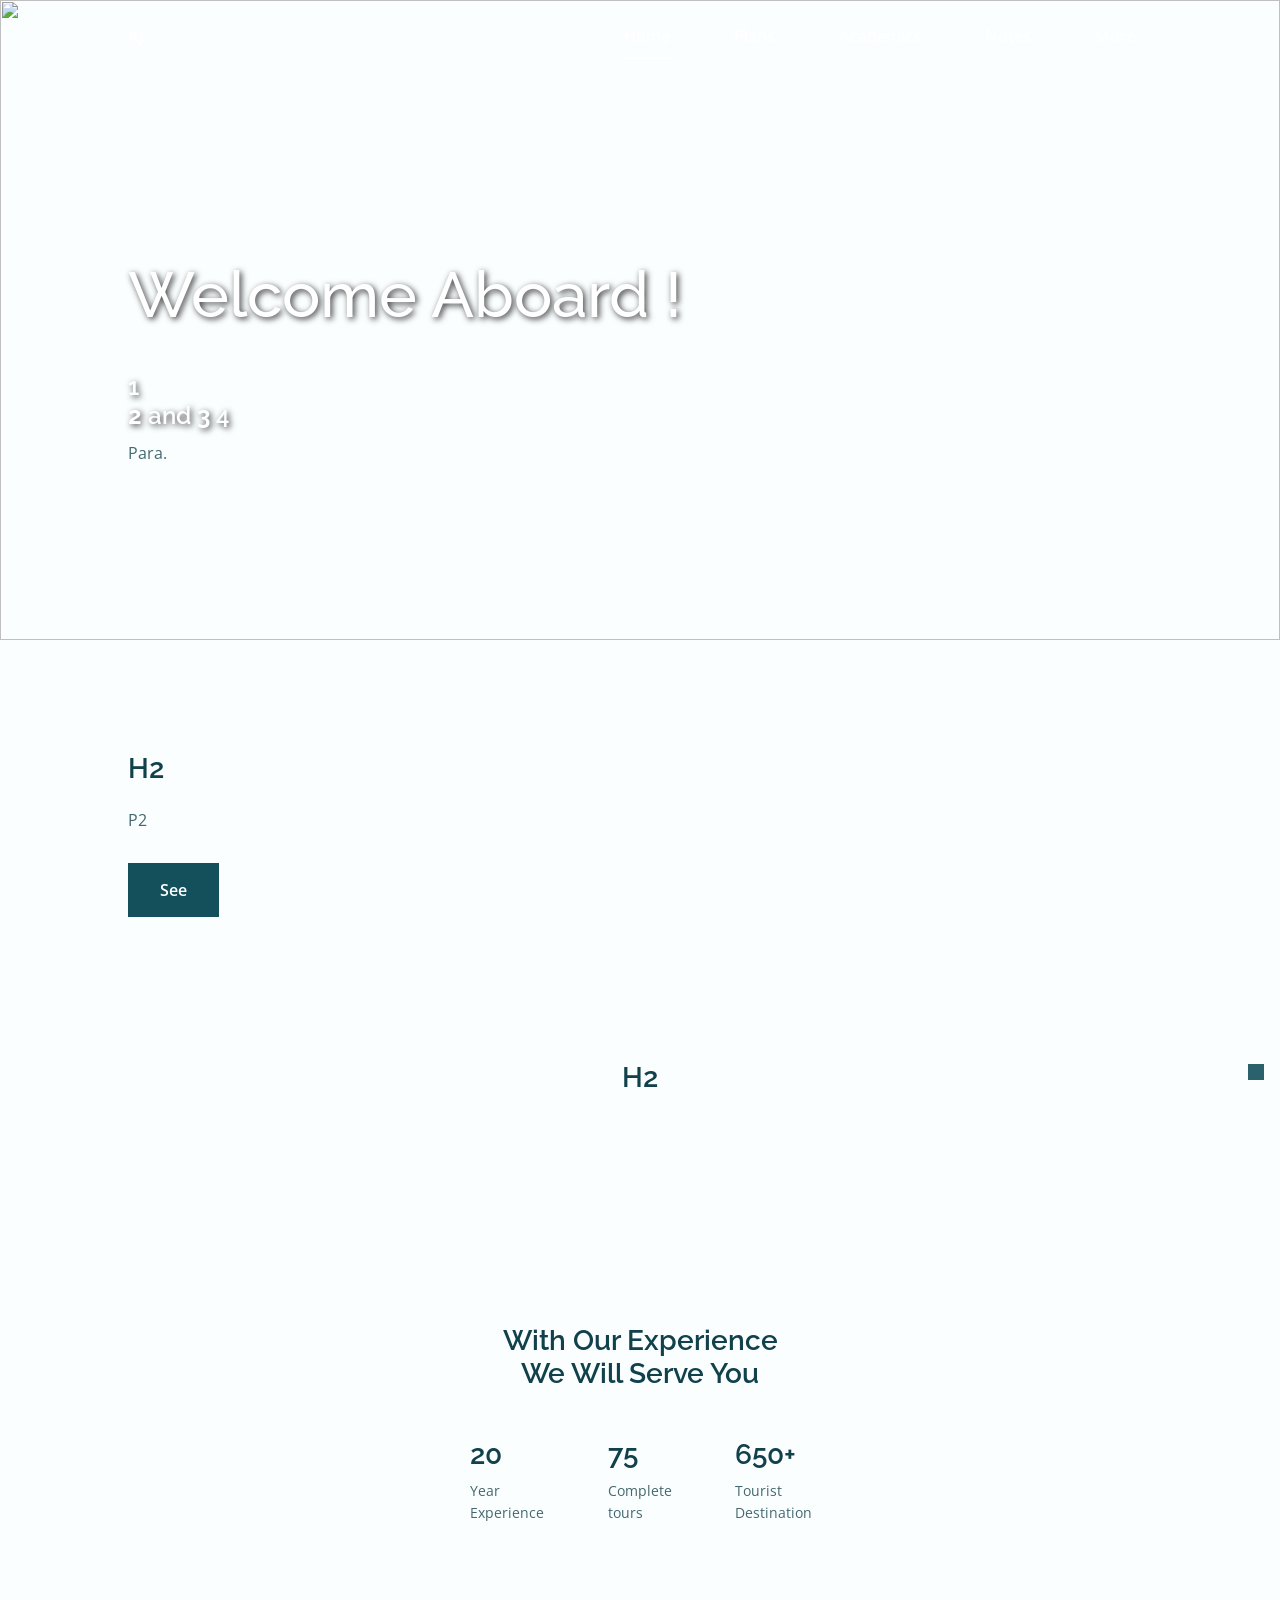
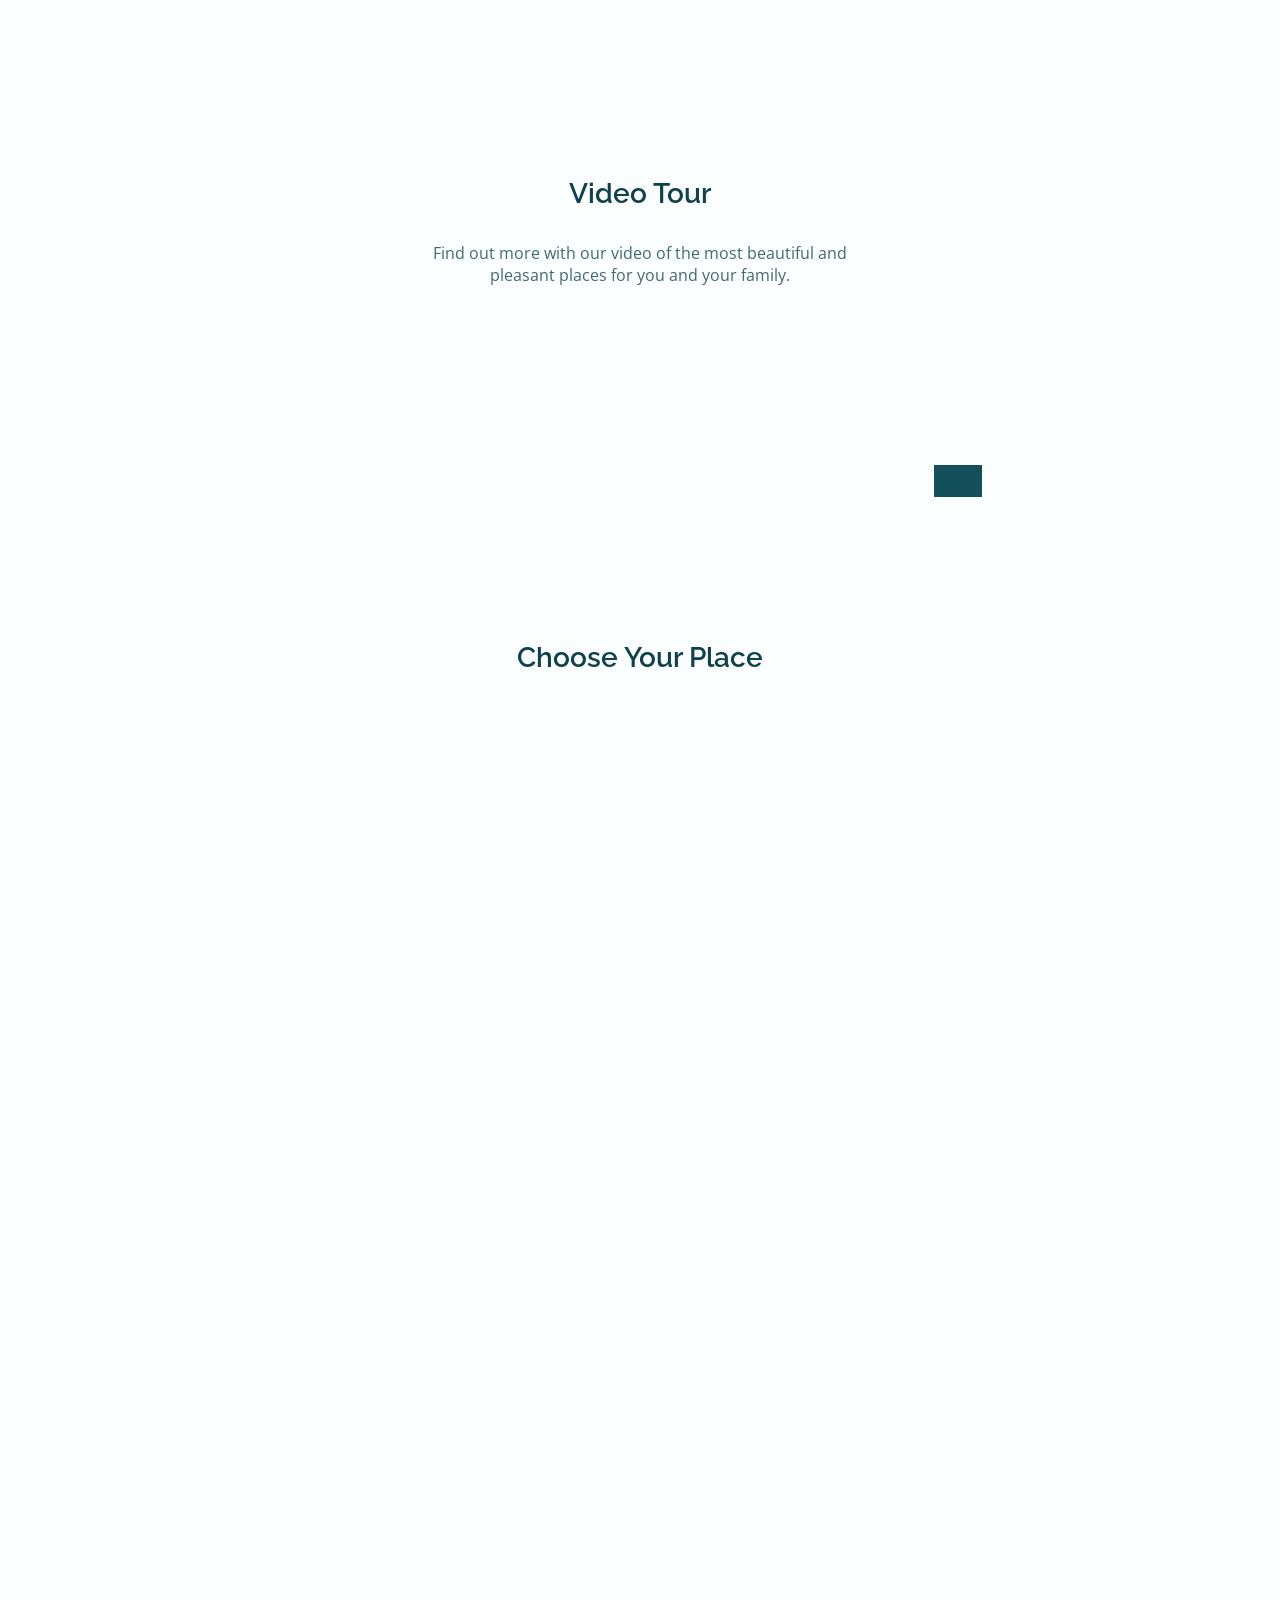
==== index.html @ 8d3f1ccf "Add files via upload" ====
<!DOCTYPE html>
    <html lang="en">
    <head>
        <meta charset="UTF-8">
        <meta name="viewport" content="width=device-width, initial-scale=1.0">

        <link rel="shortcut icon" href="assets/img/favicon.png" type="image/png">

        <!--=============== REMIXICONS ===============-->
        <link href="https://cdn.jsdelivr.net/npm/remixicon@2.5.0/fonts/remixicon.css" rel="stylesheet">
        
        <!--=============== SWIPER CSS ===============-->
        <link rel="stylesheet" href="assets/css/swiper-bundle.min.css">

        <!--=============== CSS ===============-->
        <link rel="stylesheet" href="assets/css/styles.css">

        <title>Home</title>
    </head>
    <body>
        <header class="header" id="header">
            <nav class="nav container">
                <a href="index.html" class="nav__logo">AJ</a>

                <div class="nav__menu" id="nav-menu">
                    <ul class="nav__list">
                        <li class="nav__item">
                            <a href="#home" class="nav__link active-link">Home</a>
                        </li>
                        <li class="nav__item">
                            <a href="plans.html" class="nav__link">Plans</a>
                        </li>
                        <li class="nav__item">
                            <a href="acad.html" class="nav__link">Academics</a>
                        </li>
                        <li class="nav__item">
                            <a href="notes.html" class="nav__link">Notes</a>
                        </li>
                        <li class="nav__item">
                            <a href="more.html" class="nav__link">More</a>
                        </li>
                    </ul>

                    <div class="nav__dark">
                        <!-- Theme change button -->
                        <span class="change-theme-name">Dark mode</span>
                        <i class="ri-moon-line change-theme" id="theme-button"></i>
                    </div>

                    <i class="ri-close-line nav__close" id="nav-close"></i>
                </div>

                <div class="nav__toggle" id="nav-toggle">
                    <i class="ri-function-line"></i>
                </div>
            </nav>
        </header>

        <main class="main">
            <!--==================== HOME ====================-->
            <section class="home" id="home">
                <img src="assets/img/home.jpg" alt="" class="home__img">

                <div class="home__container container grid">
                    <div class="home__data">
                        <h1 class="home__data-title">Welcome Aboard !</h1>
                        <h1 class="home__data-subtitle">1<br> <b>2</b> and <b>3</b> 4<br></h1>
                        <p class="paranew">Para.</p>
                        <!-- <a href="#" class="button">Explore</a> -->

                    </div>
                    <!--
                    <div class="home__social">
                        <a href="https://www.facebook.com/" target="_blank" class="home__social-link">
                            <i class="ri-facebook-box-fill"></i>w
                        </a>
                        <a href="https://www.instagram.com/" target="_blank" class="home__social-link">
                            <i class="ri-instagram-fill"></i>
                        </a>
                        <a href="https://twitter.com/" target="_blank" class="home__social-link">
                            <i class="ri-twitter-fill"></i>
                        </a>
                    </div>
                -->
                    </div>
                    </div>
                </div>
            </section>


            
            <!--==================== ABOUT ====================-->
            <section class="about section" id="about">
                <div class="about__container container grid">
                    <div class="about__data">
                        <h2 class="section__title about__title">h2</h2>
                        <p class="about__description">P2
                        </p>
                        <a href="whme" class="button">See</a>
                    </div>

                    <div class="about__img">
                        <div class="about__img-overlay">
                            <img src="assets/img/about1.jpg" alt="" class="about__img-one">
                        </div>

                        <div class="about__img-overlay">
                            <img src="assets/img/about2.png" alt="" class="about__img-two">
                        </div>
                    </div>
                </div>
            </section>
            

            
            <!--==================== DISCOVER ====================-->
            <section class="discover section" id="discover">
                <h2 class="section__title">H2</h2>
                
                <div class="discover__container container swiper-container">
                    <div class="swiper-wrapper">
                        <!--==================== DISCOVER 1 ====================
                        <div class="discover__card swiper-slide">
                            <img src="assets/img/discover1.jpg" alt="" class="discover__img">
                            <div class="discover__data">
                                <h2 class="discover__title">Bali</h2>
                                <span class="discover__description">24 tours available</span>
                            </div>
                        </div>
                        -->
                        <!--==================== DISCOVER 2 ====================-->
                        <div class="discover__card swiper-slide">
                            <img src="assets/img/discover2.jpg" alt="" class="discover__img">
                            <div class="discover__data">
                                <h2 class="discover__title">Hawaii</h2>
                                <span class="discover__description">15 tours available</span>
                            </div>
                        </div>

                        <!--==================== DISCOVER 3 ====================-->
                        <div class="discover__card swiper-slide">
                            <img src="assets/img/discover3.jpg" alt="" class="discover__img">
                            <div class="discover__data">
                                <h2 class="discover__title">Hvar</h2>
                                <span class="discover__description">18 tours available</span>
                            </div>
                        </div>

                        <!--==================== DISCOVER 4 ====================-->
                        <div class="discover__card swiper-slide">
                            <img src="assets/img/discover4.jpg" alt="" class="discover__img">
                            <div class="discover__data">
                                <h2 class="discover__title">Whitehaven</h2>
                                <span class="discover__description">32 tours available</span>
                            </div>
                        </div>
                    </div>
                </div>
            </section>

            <!--==================== EXPERIENCE ====================-->
            <section class="experience section">
                <h2 class="section__title">With Our Experience <br> We Will Serve You</h2>

                <div class="experience__container container grid">
                    <div class="experience__content grid">
                        <div class="experience__data">
                            <h2 class="experience__number">20</h2>
                            <span class="experience__description">Year <br> Experience</span>
                        </div>

                        <div class="experience__data">
                            <h2 class="experience__number">75</h2>
                            <span class="experience__description">Complete <br> tours</span>
                        </div>

                        <div class="experience__data">
                            <h2 class="experience__number">650+</h2>
                            <span class="experience__description">Tourist <br> Destination</span>
                        </div>
                    </div>

                    <div class="experience__img grid">
                        <div class="experience__overlay">
                            <img src="assets/img/experience1.jpg" alt="" class="experience__img-one">
                        </div>
                        
                        <div class="experience__overlay">
                            <img src="assets/img/experience2.jpg" alt="" class="experience__img-two">
                        </div>
                    </div>
                </div>
            </section>


            <!--==================== VIDEO ====================-->
            <section class="video section">
                <h2 class="section__title">Video Tour</h2>

                <div class="video__container container">
                    <p class="video__description">Find out more with our video of the most beautiful and 
                        pleasant places for you and your family.
                    </p>

                    <div class="video__content">
                        <video id="video-file">
                            <source src="assets/video/video.mp4" type="video/mp4">
                        </video>

                        <button class="button button--flex video__button" id="video-button">
                            <i class="ri-play-line video__button-icon" id="video-icon"></i>
                        </button>
                    </div>
                </div>
            </section>



            
            <!--==================== PLACES ====================-->
            <section class="place section" id="place">
                <h2 class="section__title">Choose Your Place</h2>

                <div class="place__container container grid">
                    <!--==================== PLACES CARD 1 ====================-->
                    <div class="place__card">
                        <img src="assets/img/place1.jpg" alt="" class="place__img">
                        
                        <div class="place__content">
                            <span class="place__rating">
                                <i class="ri-star-line place__rating-icon"></i>
                                <span class="place__rating-number">4,8</span>
                            </span>

                            <div class="place__data">
                                <h3 class="place__title">Bali</h3>
                                <span class="place__subtitle">Indonesia</span>
                                <span class="place__price">$2499</span>
                            </div>
                        </div>

                        <button class="button button--flex place__button">
                            <i class="ri-arrow-right-line"></i>
                        </button>
                    </div>

                    <!--==================== PLACES CARD 2 ====================-->
                    <div class="place__card">
                        <img src="assets/img/place2.jpg" alt="" class="place__img">
                        
                        <div class="place__content">
                            <span class="place__rating">
                                <i class="ri-star-line place__rating-icon"></i>
                                <span class="place__rating-number">5,0</span>
                            </span>

                            <div class="place__data">
                                <h3 class="place__title">Bora Bora</h3>
                                <span class="place__subtitle">Polinesia</span>
                                <span class="place__price">$1599</span>
                            </div>
                        </div>

                        <button class="button button--flex place__button">
                            <i class="ri-arrow-right-line"></i>
                        </button>
                    </div>

                    <!--==================== PLACES CARD 3 ====================-->
                    <div class="place__card">
                        <img src="assets/img/place3.jpg" alt="" class="place__img">
                        
                        <div class="place__content">
                            <span class="place__rating">
                                <i class="ri-star-line place__rating-icon"></i>
                                <span class="place__rating-number">4,9</span>
                            </span>

                            <div class="place__data">
                                <h3 class="place__title">Hawaii</h3>
                                <span class="place__subtitle">EE.UU</span>
                                <span class="place__price">$3499</span>
                            </div>
                        </div>

                        <button class="button button--flex place__button">
                            <i class="ri-arrow-right-line"></i>
                        </button>
                    </div>

                    <!--==================== PLACES CARD 4 ====================-->
                    <div class="place__card">
                        <img src="assets/img/place4.jpg" alt="" class="place__img">
                        
                        <div class="place__content">
                            <span class="place__rating">
                                <i class="ri-star-line place__rating-icon"></i>
                                <span class="place__rating-number">4,8</span>
                            </span>

                            <div class="place__data">
                                <h3 class="place__title">Whitehaven</h3>
                                <span class="place__subtitle">Australia</span>
                                <span class="place__price">$2499</span>
                            </div>
                        </div>

                        <button class="button button--flex place__button">
                            <i class="ri-arrow-right-line"></i>
                        </button>
                    </div>

                    <!--==================== PLACES CARD 5 ====================-->
                    <div class="place__card">
                        <img src="assets/img/place5.jpg" alt="" class="place__img">
                        
                        <div class="place__content">
                            <span class="place__rating">
                                <i class="ri-star-line place__rating-icon"></i>
                                <span class="place__rating-number">4,8</span>
                            </span>

                            <div class="place__data">
                                <h3 class="place__title">Hvar</h3>
                                <span class="place__subtitle">Croacia</span>
                                <span class="place__price">$1999</span>
                            </div>
                        </div>

                        <button class="button button--flex place__button">
                            <i class="ri-arrow-right-line"></i>
                        </button>
                    </div>
                </div>
            </section>

            
            <!--==================== SPONSORS ====================-->
            <section class="sponsor section">
                <div class="sponsor__container container grid">
                    <div class="sponsor__content">
                        <img src="assets/img/sponsors1.png" alt="" class="sponsor__img">
                    </div>
                    <div class="sponsor__content">
                        <img src="assets/img/sponsors2.png" alt="" class="sponsor__img">
                    </div>
                    <div class="sponsor__content">
                        <img src="assets/img/sponsors3.png" alt="" class="sponsor__img">
                    </div>
                    <div class="sponsor__content">
                        <img src="assets/img/sponsors4.png" alt="" class="sponsor__img">
                    </div>
                    <div class="sponsor__content">
                        <img src="assets/img/sponsors5.png" alt="" class="sponsor__img">
                    </div>
                </div>
            </section>
        </main>

        <!--==================== FOOTER ====================-->
        <footer class="footer section">
            <div class="footer__container container grid">
                <div class="footer__content grid">
                    <div class="footer__data">
                        <h3 class="footer__title">AJ</h3>
                        <p class="footer__description">1 <br>2<br> 3</p>
                        <!--
                        <div>
                            <a href="https://www.facebook.com/" target="_blank" class="footer__social">
                                <i class="ri-facebook-box-fill"></i>
                            </a>
                            <a href="https://twitter.com/" target="_blank" class="footer__social">
                                <i class="ri-twitter-fill"></i>
                            </a>
                            <a href="https://www.instagram.com/" target="_blank" class="footer__social">
                                <i class="ri-instagram-fill"></i>
                            </a>
                            <a href="https://www.youtube.com/" target="_blank" class="footer__social">
                                <i class="ri-youtube-fill"></i>
                            </a>
                        </div>
                        -->
                    </div>
    
                    <div class="footer__data">
                        <h3 class="footer__subtitle">Links</h3>
                        <ul>
                            <li class="footer__item">
                                <a href="" class="footer__link">Plans</a>
                            </li>
                            <li class="footer__item">
                                <a href="" class="footer__link">Academics</a>
                            </li>
                            <li class="footer__item">
                                <a href="href="more.html#faq" class="footer__link">Notes</a>
                            </li>
                            <li class="footer__item">
                                <a href="href="more.html#faq" class="footer__link">More</a>
                            </li>
                        </ul>
                    </div>
    
                    <div class="footer__data">
                        <h3 class="footer__subtitle">H1</h3>
                        <ul>
                            <li class="footer__item">
                                <a href="" class="footer__link">Link1</a>
                            </li>
                            <li class="footer__item">
                                <a href="" class="footer__link">Link2</a>
                            </li>
                            <li class="footer__item">
                                <a href="" class="footer__link">Link3</a>
                            </li>
                        </ul>
                    </div>
    
                    <div class="footer__data">
                        <h3 class="footer__subtitle">H2</h3>
                        <ul>
                            <li class="footer__item">
                                <a href="" class="footer__link">Link1</a>
                            </li>
                            <li class="footer__item">
                                <a href="" class="footer__link">Link2</a>
                            </li>
                            <li class="footer__item">
                                <a href="" class="footer__link">Link3</a>
                            </li>
                        </ul>
                    </div>
                </div>

                <div class="footer__rights">
                    <p class="footer__copy">&#169; 2026 EventHorizonAtEdge. All rigths reserved.</p>
                    <div class="footer__terms">
                        <a href="#" class="footer__terms-link"></a>
                        <a href="#" class="footer__terms-link"></a>
                    </div>
                </div>
            </div>
        </footer>




         <!--========== SCROLL UP ==========-->
        <a href="#" class="scrollup" id="scroll-up">
            <i class="ri-arrow-up-line scrollup__icon"></i>
        </a>

        <!--=============== SCROLL REVEAL===============-->
        <script src="assets/js/scrollreveal.min.js"></script>
        
        <!--=============== SWIPER JS ===============-->
        <script src="assets/js/swiper-bundle.min.js"></script>

        <!--=============== MAIN JS ===============-->
        <script src="assets/js/main.js"></script>
    </body>
</html>
---- assets/css/styles.css ----
/*=============== GOOGLE FONTS ===============*/
@import url("https://fonts.googleapis.com/css2?family=Open+Sans:wght@400;600&family=Raleway:wght@500;600;700&display=swap");

/*=============== VARIABLES CSS ===============*/
:root {
  --header-height: 3rem;

  /*========== Colors ==========*/
  /* Change favorite color to match images */
  /*Green dark 190 - Green 171 - Grren Blue 200*/
  --hue-color: 190;

  /* HSL color mode */
  --first-color: hsl(var(--hue-color), 64%, 22%);
  --first-color-second: hsl(var(--hue-color), 64%, 22%);
  --first-color-alt: hsl(var(--hue-color), 64%, 15%);
  --title-color: hsl(var(--hue-color), 64%, 18%);
  --text-color: hsl(var(--hue-color), 24%, 35%);
  --text-color-light: hsl(var(--hue-color), 8%, 60%);
  --input-color: hsl(var(--hue-color), 24%, 97%);
  --body-color: hsl(var(--hue-color), 100%, 99%);
  --white-color: #FFF;
  --scroll-bar-color: hsl(var(--hue-color), 12%, 90%);
  --scroll-thumb-color: hsl(var(--hue-color), 12%, 75%);

  /*========== Font and typography ==========*/
  --body-font: 'Open Sans', sans-serif;
  --title-font: 'Raleway', sans-serif;
  --biggest-font-size: 2.5rem;
  --h1-font-size: 1.5rem;
  --h2-font-size: 1.25rem;
  --h3-font-size: 1rem;
  --normal-font-size: .938rem;
  --small-font-size: .813rem;
  --smaller-font-size: .75rem;

  /*========== Font weight ==========*/
  --font-medium: 500;
  --font-semi-bold: 600;

  /*========== Margenes Bottom ==========*/
  --mb-0-25: .25rem;
  --mb-0-5: .5rem;
  --mb-0-75: .75rem;
  --mb-1: 1rem;
  --mb-1-25: 1.25rem;
  --mb-1-5: 1.5rem;
  --mb-2: 2rem;
  --mb-2-5: 2.5rem;

  /*========== z index ==========*/
  --z-tooltip: 10;
  --z-fixed: 100;

  /*========== Hover overlay ==========*/
  --img-transition: .3s;
  --img-hidden: hidden;
  --img-scale: scale(1.1);
}

@media screen and (min-width: 968px) {
  :root {
    --biggest-font-size: 4rem;
    --h1-font-size: 2.25rem;
    --h2-font-size: 1.75rem;
    --h3-font-size: 1.25rem;
    --normal-font-size: 1rem;
    --small-font-size: .875rem;
    --smaller-font-size: .813rem;
  }
}

/*========== Variables Dark theme ==========*/
body.dark-theme {
  --first-color-second: hsl(var(--hue-color), 54%, 12%);
  --title-color: hsl(var(--hue-color), 24%, 95%);
  --text-color: hsl(var(--hue-color), 8%, 75%);
  --input-color: hsl(var(--hue-color), 29%, 16%);
  --body-color: hsl(var(--hue-color), 29%, 12%);
  --scroll-bar-color: hsl(var(--hue-color), 12%, 48%);
  --scroll-thumb-color: hsl(var(--hue-color), 12%, 36%);
}

/*========== Button Dark/Light ==========*/
.nav__dark {
  display: flex;
  align-items: center;
  column-gap: 2rem;
  position: absolute;
  left: 3rem;
  bottom: 4rem;
}

.change-theme, .change-theme-name {
  color: var(--text-color);
}

.change-theme {
  cursor: pointer;
  font-size: 1rem;
}

.change-theme-name {
  font-size: var(--small-font-size);
}

/*=============== BASE ===============*/
* {
  box-sizing: border-box;
  padding: 0;
  margin: 0;
}

html {
  scroll-behavior: smooth;
}

body {
  margin: var(--header-height) 0 0 0;
  font-family: var(--body-font);
  font-size: var(--normal-font-size);
  background-color: var(--body-color);
  color: var(--text-color);
}

h1, h2, h3 {
  color: var(--title-color);
  font-weight: var(--font-semi-bold);
  font-family: var(--title-font);
}

ul {
  list-style: none;
}

a {
  text-decoration: none;
}

img,
video {
  max-width: 100%;
  height: auto;
}

button,
input {
  border: none;
  font-family: var(--body-font);
  font-size: var(--normal-font-size);
}

button {
  cursor: pointer;
}

input {
  outline: none;
}

.main {
  overflow-x: hidden;
}

/*=============== REUSABLE CSS CLASSES ===============*/
.section {
  padding: 4.5rem 0 2.5rem;
}

.section__title {
  font-size: var(--h2-font-size);
  color: var(--title-color);
  text-align: center;
  text-transform: capitalize;
  margin-bottom: var(--mb-2);
}

.container {
  max-width: 968px;
  margin-left: var(--mb-1);
  margin-right: var(--mb-1);
}

.grid {
  display: grid;
  gap: 1.5rem;
}

/*=============== HEADER ===============*/
.header {
  width: 100%;
  position: fixed;
  top: 0;
  left: 0;
  z-index: var(--z-fixed);
  background-color: transparent;
}

/*=============== NAV ===============*/
.nav {
  height: var(--header-height);
  display: flex;
  justify-content: space-between;
  align-items: center;
}

.nav__logo, .nav__toggle {
  color: var(--white-color);
}

.nav__logo {
  font-weight: var(--font-semi-bold);
}

.nav__toggle {
  font-size: 1.2rem;
  cursor: pointer;
}

.nav__menu {
  position: relative;
}

@media screen and (max-width: 767px) {
  .nav__menu {
    position: fixed;
    background-color: var(--body-color);
    top: 0;
    right: -100%;
    width: 70%;
    height: 100%;
    box-shadow: -1px 0 4px rgba(14, 55, 63, 0.15);
    padding: 3rem;
    transition: .4s;
  }
}

.nav__list {
  display: flex;
  flex-direction: column;
  row-gap: 2.5rem;
}

.nav__link {
  color: var(--text-color-light);
  font-weight: var(--font-semi-bold);
  text-transform: uppercase;
}

.nav__link:hover {
  color: var(--text-color);
}

.nav__close {
  position: absolute;
  top: .75rem;
  right: 1rem;
  font-size: 1.5rem;
  color: var(--title-color);
  cursor: pointer;
}

/* show menu */
.show-menu {
  right: 0;
}

/* Change background header */
.scroll-header {
  background-color: var(--body-color);
  box-shadow: 0 0 4px rgba(14, 55, 63, 0.15);
}

.scroll-header .nav__logo,
.scroll-header .nav__toggle {
  color: var(--title-color);
}

/* Active link */
.active-link {
  position: relative;
  color: var(--title-color);
}

.active-link::before {
  content: '';
  position: absolute;
  background-color: var(--title-color);
  width: 100%;
  height: 2px;
  bottom: -.75rem;
  left: 0;
}

/*=============== HOME ===============*/
.home__img {
  position: absolute;
  top: 0;
  left: 0;
  width: 100%;
  height: 100vh;
  object-fit: cover;
  object-position: 83%;
}

.home__container {
  position: relative;
  height: calc(100vh - var(--header-height));
  align-content: center;
  row-gap: 3rem;
}

.home__data-subtitle, 
.home__data-title, 
.home__social-link, 
.home__info {
  color: var(--white-color);
  text-shadow: 2px 2px 6px rgba(0,0,0,.8);
}

.home__data-subtitle {
  display: block;
  font-weight: var(--font-semi-bold);
  margin-bottom: var(--mb-0-75);
  text-shadow: 2px 2px 6px rgba(0,0,0,.8);
}

.home__data-title {
  font-size: var(--biggest-font-size);
  font-weight: var(--font-medium);
  margin-bottom: var(--mb-2-5);
  text-shadow: 2px 2px 6px rgba(0,0,0,.8);
}

.home__social {
  display: flex;
  flex-direction: column;
  row-gap: 1.5rem;
}

.home__social-link {
  font-size: 1.2rem;
  width: max-content;
}

.home__info {
  background-color: var(--first-color);
  display: flex;
  padding: 1.5rem 1rem;
  align-items: center;
  column-gap: .5rem;
  position: absolute;
  right: 0;
  bottom: 1rem;
  width: 228px;
}

.home__info-title {
  display: block;
  font-size: var(--small-font-size);
  font-weight: var(--font-semi-bold);
  margin-bottom: var(--mb-0-75);
}

.home__info-button {
  font-size: var(--smaller-font-size);
}

.home__info-overlay {
  overflow: var(--img-hidden);
}

.home__info-img {
  width: 145px;
  transition: var(--img-transition);
}

.home__info-img:hover {
  transform: var(--img-scale);
}

/*=============== BUTTONS ===============*/
.button {
  display: inline-block;
  background-color: var(--first-color);
  color: var(--white-color);
  padding: 1rem 2rem;
  font-weight: var(--font-semi-bold);
  transition: .3s;
}

.button:hover {
  background-color: var(--first-color-alt);
}

.button--flex {
  display: flex;
  align-items: center;
  column-gap: .25rem;
}

.button--link {
  background: none;
  padding: 0;
}

.button--link:hover {
  background: none;
}

/*=============== ABOUT ===============*/
.about__data {
  text-align: center;
}

.about__container {
  row-gap: 2.5rem;
}

.about__description {
  margin-bottom: var(--mb-2);
}

.about__img {
  display: flex;
  column-gap: 1rem;
  align-items: center;
  justify-content: center;
}

.about__img-overlay {
  overflow: var(--img-hidden);
}

.about__img-one {
  width: 130px;
}

.about__img-two {
  width: 180px;
}

.about__img-one, 
.about__img-two {
  transition: var(--img-transition);
}

.about__img-one:hover, 
.about__img-two:hover {
  transform: var(--img-scale);
}

/*=============== DISCOVER ===============*/
.discover__card {
  position: relative;
  width: 200px;
  overflow: var(--img-hidden);
}

.discover__data {
  position: absolute;
  bottom: 1.5rem;
  left: 1rem;
}

.discover__title, 
.discover__description {
 color: var(--title-color);;
}

.discover__title {
  font-size: var(--h3-font-size);
  margin-bottom: var(--mb-0-25);
}

.discover__description {
  display: block;
  font-size: var(--smaller-font-size);
  color: var(--title-color);;
}

.discover__img {
  transition: var(--img-transition);
}

.discover__img:hover {
  transform: var(--img-scale);
}

.swiper-container-3d .swiper-slide-shadow-left,
.swiper-container-3d .swiper-slide-shadow-right {
  background-image: none;
}

/*=============== EXPERIENCE ===============*/
.experience__container {
  row-gap: 2.5rem;
  justify-content: center;
  justify-items: center;
}

.experience__content {
  grid-template-columns: repeat(3, 1fr);
  column-gap: 1rem;
  justify-items: center;
  padding: 0 2rem;
}

.experience__number {
  font-size: var(--h2-font-size);
  font-weight: var(--font-semi-bold);
  margin-bottom: var(--mb-0-5);
}

.experience__description {
  font-size: var(--small-font-size);
}

.experience__img {
  position: relative;
  padding-bottom: 2rem;
}

.experience__img-one, 
.experience__img-two {
  transition: var(--img-transition);
}

.experience__img-one:hover, 
.experience__img-two:hover {
  transform: var(--img-scale);
}

.experience__overlay {
  overflow: var(--img-hidden);
}

.experience__overlay:nth-child(1) {
  width: 263px;
  margin-right: 2rem;
}

.experience__overlay:nth-child(2) {
  width: 120px;
  position: absolute;
  top: 2rem;
  right: 0;
}

/*=============== VIDEO ===============*/
.video__container {
  padding-bottom: 1rem;
}

.video__description {
  text-align: center;
  margin-bottom: var(--mb-2-5);
}

.video2__description {
  text-align: center;
}


.video__content {
  position: relative;
}

.video__button {
  position: absolute;
  right: 1rem;
  bottom: -1rem;
  padding: 1rem 1.5rem;
}

.video__button-icon {
  font-size: 1.2rem;
}

/*=============== PLACES ===============*/
.place__card, .place__img {
  height: 230px;
}

.place__container {
  grid-template-columns: repeat(2, max-content);
  justify-content: center;
}

.place__card {
  position: relative;
  overflow: var(--img-hidden);
}

.place__card:hover .place__img {
  transform: var(--img-scale);
}

.place__img {
  transition: var(--img-transition);
}

.place__content, .place__title {
  color: var(--white-color);
}

.place__content {
  position: absolute;
  top: 0;
  left: 0;
  width: 100%;
  height: 100%;
  display: flex;
  flex-direction: column;
  justify-content: space-between;
  padding: .75rem .75rem 1rem;
}

.place__rating {
  align-self: flex-end;
  display: flex;
  align-items: center;
}

.place__rating-icon {
  font-size: .75rem;
  margin-right: var(--mb-0-25);
}

.place__rating-number {
  font-size: var(--small-font-size);
}

.place__subtitle, .place__price {
  display: block;
  color: var(--title-color);
}

.place__title {
  font-size: var(--h3-font-size);
  margin-bottom: var(--mb-0-25);
  color: var(--title-color);;
}

.place__subtitle {
  font-size: var(--smaller-font-size);
  margin-bottom: var(--mb-1-25);
  color: var(--title-color);;
}

.place__button {
  position: absolute;
  right: 0;
  bottom: 0;
  padding: .75rem 1rem;
}

/*=============== SUBSCRIBE ===============*/
.subscribe__bg {
  background-color: var(--first-color-second);
  padding: 2.5rem 0;
}

.subscribe__title, 
.subscribe__description {
  color: var(--white-color);
}

.subscribe__description {
  text-align: center;
  margin-bottom: var(--mb-2-5);
}

.subscribe__form {
  background-color: var(--input-color);
  padding: .5rem;
  display: flex;
  justify-content: space-between;
}

.subscribe__input {
  width: 70%;
  padding-right: .5rem;
  background-color: var(--input-color);
  color: var(--text-color);
}

.subscribe__input::placeholder {
  color: var(--text-color);
}

/*=============== SPONSORS ===============*/
.sponsor__container {
  grid-template-columns: repeat(auto-fit, minmax(110px, 1fr));
  justify-items: center;
  row-gap: 3.5rem;
}

.sponsor__content:hover .sponsor__img {
  filter: invert(0.5);
}

.sponsor__img {
  width: 90px;
  filter: invert(0.7);
  transition: var(--img-transition);
}

/*=============== FOOTER ===============*/

.footer__container {
  row-gap: 5rem;
}

.footer__content {
  grid-template-columns: repeat(auto-fit, minmax(220px, 1fr));
  row-gap: 2rem;
}

.footer__title, 
.footer__subtitle {
  font-size: var(--h3-font-size);
}

.footer__title {
  margin-bottom: var(--mb-0-5);
}

.footer__description {
  margin-bottom: var(--mb-2);
}

.footer__social {
  font-size: 1.25rem;
  color: var(--title-color);
  margin-right: var(--mb-1-25);
}

.footer__subtitle {
  margin-bottom: var(--mb-1);
}

.footer__item {
  margin-bottom: var(--mb-0-75);
}

.footer__link {
  color: var(--text-color);
}

.footer__link:hover {
  color: var(--title-color);
}

.footer__rights {
  display: flex;
  flex-direction: column;
  row-gap: 1.5rem;
  text-align: center;
}

.footer__copy, .footer__terms-link {
  font-size: var(--small-font-size);
  color: var(--text-color-light);
}

.footer__terms {
  display: flex;
  column-gap: 1.5rem;
  justify-content: center;
}

.footer__terms-link:hover {
  color: var(--text-color);
}

/*========== SCROLL UP ==========*/
.scrollup {
  position: fixed;
  right: 1rem;
  bottom: -20%;
  background-color: var(--first-color);
  padding: .5rem;
  display: flex;
  opacity: .9;
  z-index: var(--z-tooltip);
  transition: .4s;
}

.scrollup:hover {
  background-color: var(--first-color-alt);
  opacity: 1;
}

.scrollup__icon {
  color: var(--white-color);
  font-size: 1.2rem;
}

/* Show scroll */
.show-scroll {
  bottom: 5rem;
}

/*=============== SCROLL BAR ===============*/
::-webkit-scrollbar {
  width: .60rem;
  background-color: var(--scroll-bar-color);
}

::-webkit-scrollbar-thumb {
  background-color: var(--scroll-thumb-color);
}

::-webkit-scrollbar-thumb:hover {
  background-color: var(--text-color-light);
}

/*=============== MEDIA QUERIES ===============*/
/* For small devices */
@media screen and (max-width: 340px) {
  .place__container {
    grid-template-columns: max-content;
    justify-content: center;
  }
  .experience__content {
    padding: 0;
  }
  .experience__overlay:nth-child(1) {
    width: 190px;
  }
  .experience__overlay:nth-child(2) {
    width: 80px;
  }
  .home__info {
    width: 190px;
    padding: 1rem;
  }
  .experience__img,
  .video__container {
    padding: 0;
  }
}

/* For medium devices */
@media screen and (min-width: 568px) {
  .video__container {
    display: grid;
    grid-template-columns: .6fr;
    justify-content: center;
  }
  .place__container {
    grid-template-columns: repeat(3, max-content);
  }
  .subscribe__form {
    width: 470px;
    margin: 0 auto;
  }
}

@media screen and (min-width: 768px) {
  body {
    margin: 0;
  }
  .nav {
    height: calc(var(--header-height) + 1.5rem);
  }
  .nav__link {
    color: var(--white-color);
    text-transform: initial;
  }
  .nav__link:hover {
    color: var(--white-color);
  }
  .nav__dark {
    position: initial;
  }
  .nav__menu {
    display: flex;
    column-gap: 1rem;
  }
  .nav__list {
    flex-direction: row;
    column-gap: 4rem;
  }
  .nav__toggle, .nav__close {
    display: none;
  }
  .change-theme-name {
    display: none;
  }
  .change-theme {
    color: var(--white-color);
  }
  .active-link::before {
    background-color: var(--white-color);
  }
  .scroll-header .nav__link {
    color: var(--text-color);
  }
  .scroll-header .active-link {
    color: var(--title-color);
  }
  .scroll-header .active-link::before {
    background-color: var(--title-color);
  }
  .scroll-header .change-theme {
    color: var(--text-color);
  }
  .section {
    padding: 7rem 0 2rem;
  }
  .home__container {
    height: 100vh;
    grid-template-rows: 1.8fr .5fr;
  }
  .home__data {
    align-self: flex-end;
  }
  .home__social {
    flex-direction: row;
    align-self: flex-end;
    margin-bottom: 3rem;
    column-gap: 2.5rem;
  }
  .home__info {
    bottom: 3rem;
  }
  .about__container {
    grid-template-columns: repeat(2, 1fr);
    align-items: center;
  }
  .about__data, .about__title {
    text-align: initial;
  }
  .about__title {
    margin-bottom: var(--mb-1-5);
  }
  .about__description {
    margin-bottom: var(--mb-2);
  }
  .discover__container {
    width: 610px;
    margin-left: auto;
    margin-right: auto;
  }
  .discover__container,
  .place__container {
    padding-top: 2rem;
  }
  .experience__overlay:nth-child(1) {
    width: 363px;
    margin-right: 4rem;
  }
  .experience__overlay:nth-child(2) {
    width: 160px;
  }
  .subscribe__bg {
    background: none;
    padding: 0;
  }
  .subscribe__container {
    background-color: var(--first-color-second);
    padding: 3.5rem 0;
  }
  .subscribe__input {
    padding: 0 .5rem;
  }
  .footer__rights {
    flex-direction: row;
    justify-content: space-between;
  }
}

/* For large devices */
@media screen and (min-width: 1024px) {
  .container {
    margin-left: auto;
    margin-right: auto;
  }
  .home__container {
    grid-template-rows: 2fr .5fr;
  }
  .home__info {
    width: 328px;
    grid-template-columns: 1fr 2fr;
    column-gap: 2rem;
  }
  .home__info-title {
    font-size: var(--normal-font-size);
  }
  .home__info-img {
    width: 240px;
  }
  .about__img-one {
    width: 230px;
  }
  .about__img-two {
    width: 290px;
  }
  .discover__card {
    width: 237px;
  }
  .discover__container {
    width: 700px;
  }
  .discover__data {
    left: 1.5rem;
    bottom: 2rem;
  }
  .discover__title {
    font-size: var(--h2-font-size);
  }
  .experience__content {
    margin: var(--mb-1) 0;
    column-gap: 3.5rem;
  }
  .experience__overlay:nth-child(1) {
    width: 463px;
    margin-right: 7rem;
  }
  .experience__overlay:nth-child(2) {
    width: 220px;
    top: 3rem;
  }
  .video__container {
    grid-template-columns: .7fr;
  }
  .video__description {
    padding: 0 8rem;
  }
  .place__container {
    gap: 3rem 2rem;
  }
  .place__card, .place__img {
    height: 263px;
  }
  .footer__content {
    justify-items: center;
  }
}

@media screen and (min-width: 1200px) {
  .container {
    max-width: 1024px;
  }
}

/* For tall screens on mobiles y desktop*/
@media screen and (min-height: 721px) {
  body {
    margin: 0;
  }
  .home__container, .home__img {
    height: 640px;
  }
}


.paranew {
  margin-bottom: 10px;
}

.instruction-box {
    background: #14505c;
    border-left: 6px solid #14505c;
    border-radius: 12px;
    padding: 16px 20px;
    margin: 20px auto;
    max-width: 700px;
    box-shadow: 0 4px 10px rgba(0,0,0,0.08);
    color: #f5f9ff;
    font-family: Arial, sans-serif;
    line-height: 1.6;
}

.instruction-box h3 {
    margin: 0 0 10px;
    font-size: 22px;
    color: #ffffff;
}

.instruction-box p {
    margin: 0;
    font-size: 16px;
}

/* Phone */
@media (max-width: 600px) {
    .instruction-box {
        padding: 14px;
        border-radius: 10px;
    }

    .instruction-box h3 {
        font-size: 18px;
    }

    .instruction-box p {
        font-size: 14px;
    }
}

/* Tablet */
@media (min-width: 601px) and (max-width: 1024px) {
    .instruction-box {
        padding: 18px;
    }

    .instruction-box h3 {
        font-size: 20px;
    }

    .instruction-box p {
        font-size: 15px;
    }
}

.custom-list {
    list-style: none;
    padding-left: 0;
}

.custom-list li {
    position: relative;
    padding-left: 22px;
    margin-bottom: 10px;
}

.custom-list li::before {
    content: "•";
    position: absolute;
    left: 0;
    color: #ffffff;
    font-size: 25px;
    font-weight: bold;
}

.faq {
  width: calc(100% - 60px); /* 30px space on each side */
    max-width: 1100px;
    margin: 80px auto;
}

.container2 {
    position: relative;
    grid-template-columns: auto auto auto;
    gap: 5%;
    padding: 35px;
    margin-top: 50px;
    margin-left: 35px;
    margin-right: 34px;
    border-radius: 10px;
    font-size: 15px;
    background-color: #043e42; /* Dark navy blue */
    color: #fff;
    box-shadow: 5px 5px 10px #3b3737;
}

.container2 * {
    color: #fff !important;
}

html {
    scroll-behavior: smooth;
}

body.dark-mode {
    background-color: #0b1f3a !important;
    color: #ffffff !important;
}

body.dark-mode * {
    color: #ffffff !important;
}





.person-card {
    display: flex;
    align-items: center;
    gap: 35px;

    background: #0b1f3a; /* Dark navy blue */
    color: #fff;          /* Force all text white */

    padding: 30px;
    border-radius: 18px;

    box-shadow: 0 8px 20px rgba(0,0,0,0.2);
}

.person-info {
    flex: 1;
    color: #fff;
}

.person-info h1 {
    margin: 0 0 10px;
    font-size: 2rem;
    color: #fff;
}

.person-info p {
    margin: 0;
    font-size: 1rem;
    line-height: 1.7;
    color: #fff;
}

.person-card img {
    width: 170px !important;
    height: 170px !important;
    min-width: 170px;
    max-width: 170px;
    min-height: 170px;
    max-height: 170px;

    border-radius: 50%;
    object-fit: cover;
    flex-shrink: 0;
    display: block;
}

@media (max-width: 768px) {
    .person-card img {
        width: 140px !important;
        height: 140px !important;
        min-width: 140px;
        max-width: 140px;
        min-height: 140px;
        max-height: 140px;
    }
}

.people-section {
    width: calc(100% - 60px); /* 30px space on each side */
    max-width: 1100px;
    margin: 80px auto;
}




.notes__container{
    grid-template-columns: repeat(auto-fit, minmax(260px,1fr));
    gap:2rem;
    margin-top:3rem;
}

.notes__card{
    background:var(--container-color);
    border-radius:1.25rem;
    padding:2rem;
    text-align:center;
    box-shadow:0 8px 30px rgba(0,0,0,.15);
    transition:.35s;
}

.notes__card:hover{
    transform:translateY(-10px);
}

.notes__icon{
    font-size:3rem;
    color:var(--first-color);
    margin-bottom:1rem;
}

.notes__title{
    font-size:1.3rem;
    margin-bottom:.3rem;
}

.notes__subtitle{
    color:var(--text-color-light);
    margin-bottom:1.5rem;
}

.notes__buttons{
    display:flex;
    justify-content:center;
    gap:.8rem;
    flex-wrap:wrap;
}

.notes__card{
    background: var(--container-color);
    border-radius: 1.25rem;
    padding: 2rem;
    text-align: center;
    box-shadow: 0 8px 30px rgba(0,0,0,.15);
    transition: .35s ease;
    cursor: pointer;
}

.notes__card:hover{
    transform: translateY(-12px) scale(1.03);
    box-shadow: 0 18px 40px rgba(0,0,0,.28);
}

.subject-block{
    margin:4rem auto;
    max-width:900px;
}

.subject-block h2{
    margin-bottom:1.5rem;
    display:flex;
    align-items:center;
    gap:.7rem;
    font-size:2rem;
}

.chapter-card{
    display:flex;
    align-items:center;
    justify-content:space-between;
    gap:1.5rem;

    background:var(--container-color);
    border-radius:18px;

    padding:1.3rem 1.8rem;

    box-shadow:0 8px 20px rgba(0,0,0,.12);

    transition:.35s;
}

.chapter-card:hover{
    transform:translateY(-6px);
    box-shadow:0 15px 35px rgba(0,0,0,.2);
}

.chapter-number{
    width:60px;
    height:60px;

    border-radius:50%;

    background:var(--first-color);
    color:#fff;

    display:flex;
    align-items:center;
    justify-content:center;

    font-weight:700;
    font-size:1.2rem;

    flex-shrink:0;
}

.chapter-content{
    flex:1;
}

.chapter-content h3{
    margin-bottom:.3rem;
}

.chapter-content p{
    color:var(--text-color-light);
}

@media screen and (max-width:768px){

.chapter-card{
    flex-direction:column;
    text-align:center;
}

}


/*========== NOTES SEARCH ==========*/

.notes-search{

    max-width:750px;

    margin:3rem auto 4rem;

    display:flex;
    align-items:center;

    padding:1rem 1.4rem;

    background:var(--container-color);

    border-radius:60px;

    border:2px solid transparent;

    box-shadow:0 12px 35px rgba(0,0,0,.12);

    transition:.35s;
}

.notes-search:hover{
    transform:translateY(-3px);
    box-shadow:0 18px 45px rgba(0,0,0,.18);
}

.notes-search:focus-within{

    border-color:var(--first-color);

    box-shadow:0 0 25px rgba(72,149,239,.25);

}

.search-icon{

    font-size:1.5rem;

    color:var(--first-color);

    margin-right:1rem;
}

.notes-search-input{

    flex:1;

    border:none;
    outline:none;

    background:none;

    color:var(--title-color);

    font-size:1rem;

    font-family:inherit;
}

.notes-search-input::placeholder{

    color:var(--text-color-light);

}

.search-shortcut{

    background:rgba(255,255,255,.08);

    padding:.35rem .7rem;

    border-radius:8px;

    color:var(--text-color-light);

    font-size:.85rem;

}

.search-results{

    position:absolute;

    top:100%;
    left:0;

    width:100%;

    background:var(--container-color);

    border-radius:20px;

    margin-top:10px;

    overflow:hidden;

    box-shadow:0 15px 40px rgba(0,0,0,.18);

    display:none;

    z-index:100;
}

.notes-search{

    position:relative;
}

.search-item{

    padding:15px 20px;

    cursor:pointer;

    transition:.25s;

    border-bottom:1px solid rgba(255,255,255,.05);
}

.search-item:hover{

    background:var(--first-color);

    color:#fff;
}
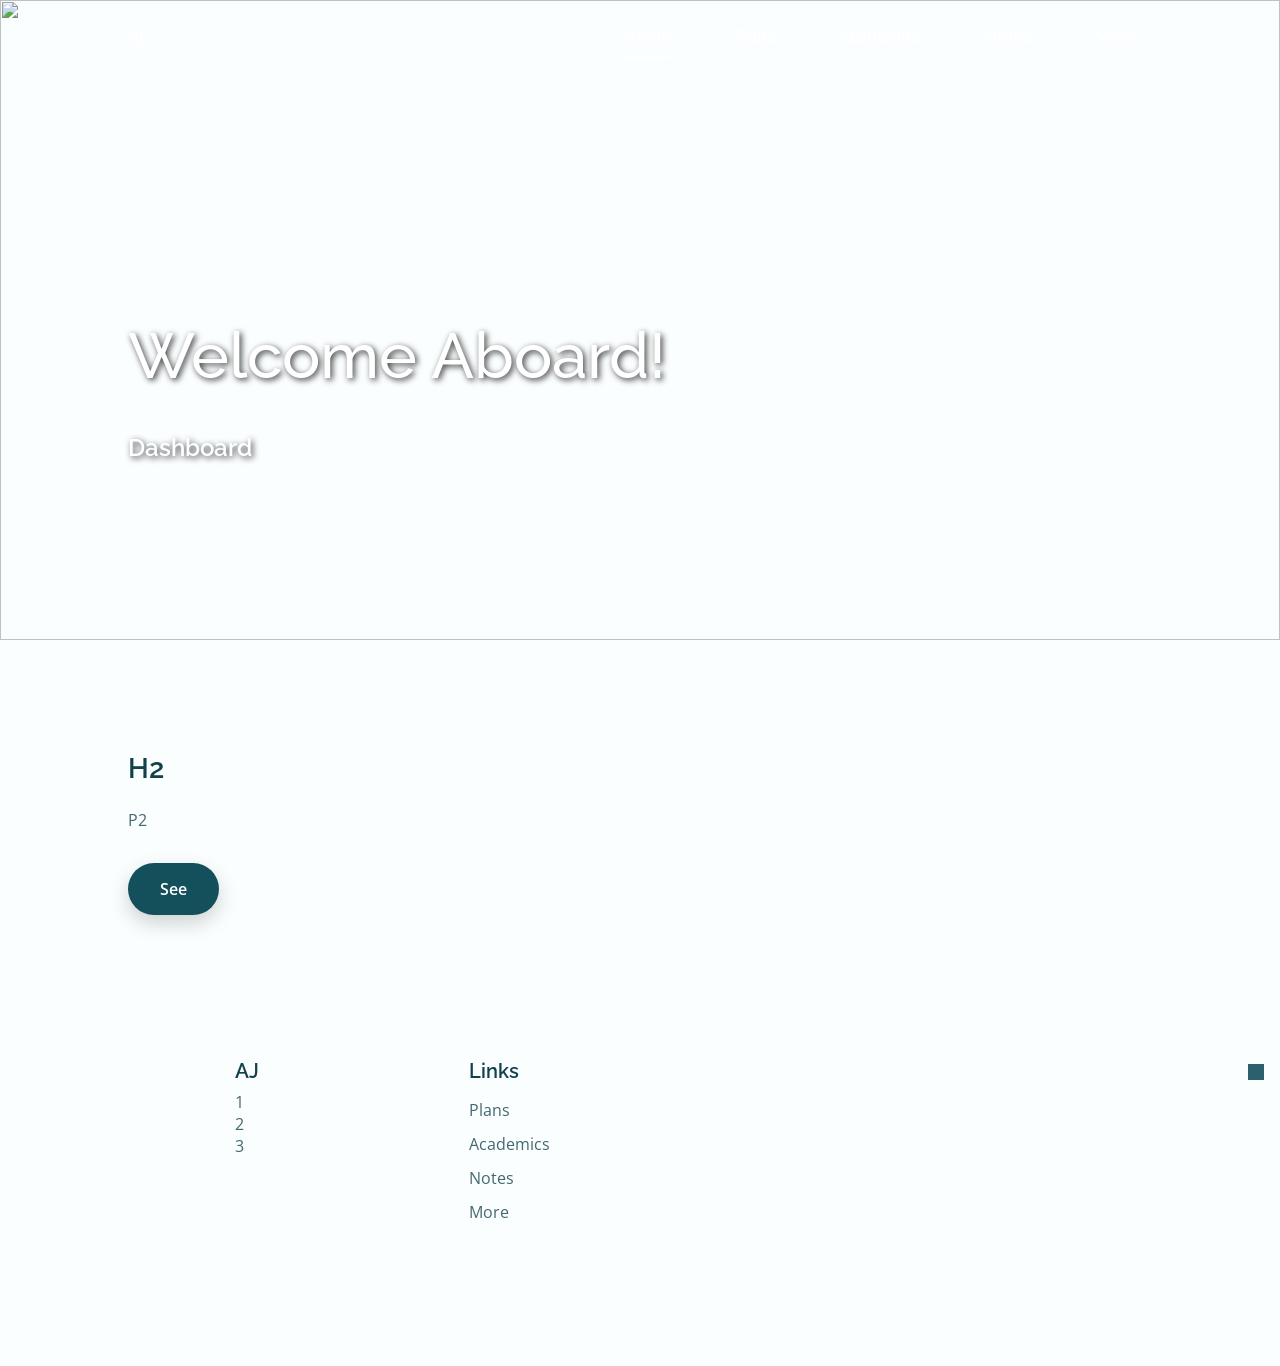
==== commit 92a144d8: "Add files via upload" ====
--- a/index.html
+++ b/index.html
@@ -15,7 +15,7 @@
         <!--=============== CSS ===============-->
         <link rel="stylesheet" href="assets/css/styles.css">
 
-        <title>Home</title>
+        <title>Dashboard</title>
     </head>
     <body>
         <header class="header" id="header">
@@ -63,9 +63,9 @@
 
                 <div class="home__container container grid">
                     <div class="home__data">
-                        <h1 class="home__data-title">Welcome Aboard !</h1>
-                        <h1 class="home__data-subtitle">1<br> <b>2</b> and <b>3</b> 4<br></h1>
-                        <p class="paranew">Para.</p>
+                        <h1 class="home__data-title">Welcome Aboard!</h1>
+                        <h1 class="home__data-subtitle">Dashboard<br></h1>
+                        <p class="paranew"></p>
                         <!-- <a href="#" class="button">Explore</a> -->
 
                     </div>
@@ -113,249 +113,7 @@
             
 
             
-            <!--==================== DISCOVER ====================-->
-            <section class="discover section" id="discover">
-                <h2 class="section__title">H2</h2>
-                
-                <div class="discover__container container swiper-container">
-                    <div class="swiper-wrapper">
-                        <!--==================== DISCOVER 1 ====================
-                        <div class="discover__card swiper-slide">
-                            <img src="assets/img/discover1.jpg" alt="" class="discover__img">
-                            <div class="discover__data">
-                                <h2 class="discover__title">Bali</h2>
-                                <span class="discover__description">24 tours available</span>
-                            </div>
-                        </div>
-                        -->
-                        <!--==================== DISCOVER 2 ====================-->
-                        <div class="discover__card swiper-slide">
-                            <img src="assets/img/discover2.jpg" alt="" class="discover__img">
-                            <div class="discover__data">
-                                <h2 class="discover__title">Hawaii</h2>
-                                <span class="discover__description">15 tours available</span>
-                            </div>
-                        </div>
-
-                        <!--==================== DISCOVER 3 ====================-->
-                        <div class="discover__card swiper-slide">
-                            <img src="assets/img/discover3.jpg" alt="" class="discover__img">
-                            <div class="discover__data">
-                                <h2 class="discover__title">Hvar</h2>
-                                <span class="discover__description">18 tours available</span>
-                            </div>
-                        </div>
-
-                        <!--==================== DISCOVER 4 ====================-->
-                        <div class="discover__card swiper-slide">
-                            <img src="assets/img/discover4.jpg" alt="" class="discover__img">
-                            <div class="discover__data">
-                                <h2 class="discover__title">Whitehaven</h2>
-                                <span class="discover__description">32 tours available</span>
-                            </div>
-                        </div>
-                    </div>
-                </div>
-            </section>
-
-            <!--==================== EXPERIENCE ====================-->
-            <section class="experience section">
-                <h2 class="section__title">With Our Experience <br> We Will Serve You</h2>
-
-                <div class="experience__container container grid">
-                    <div class="experience__content grid">
-                        <div class="experience__data">
-                            <h2 class="experience__number">20</h2>
-                            <span class="experience__description">Year <br> Experience</span>
-                        </div>
-
-                        <div class="experience__data">
-                            <h2 class="experience__number">75</h2>
-                            <span class="experience__description">Complete <br> tours</span>
-                        </div>
-
-                        <div class="experience__data">
-                            <h2 class="experience__number">650+</h2>
-                            <span class="experience__description">Tourist <br> Destination</span>
-                        </div>
-                    </div>
-
-                    <div class="experience__img grid">
-                        <div class="experience__overlay">
-                            <img src="assets/img/experience1.jpg" alt="" class="experience__img-one">
-                        </div>
-                        
-                        <div class="experience__overlay">
-                            <img src="assets/img/experience2.jpg" alt="" class="experience__img-two">
-                        </div>
-                    </div>
-                </div>
-            </section>
-
-
-            <!--==================== VIDEO ====================-->
-            <section class="video section">
-                <h2 class="section__title">Video Tour</h2>
-
-                <div class="video__container container">
-                    <p class="video__description">Find out more with our video of the most beautiful and 
-                        pleasant places for you and your family.
-                    </p>
-
-                    <div class="video__content">
-                        <video id="video-file">
-                            <source src="assets/video/video.mp4" type="video/mp4">
-                        </video>
-
-                        <button class="button button--flex video__button" id="video-button">
-                            <i class="ri-play-line video__button-icon" id="video-icon"></i>
-                        </button>
-                    </div>
-                </div>
-            </section>
-
-
-
-            
-            <!--==================== PLACES ====================-->
-            <section class="place section" id="place">
-                <h2 class="section__title">Choose Your Place</h2>
-
-                <div class="place__container container grid">
-                    <!--==================== PLACES CARD 1 ====================-->
-                    <div class="place__card">
-                        <img src="assets/img/place1.jpg" alt="" class="place__img">
-                        
-                        <div class="place__content">
-                            <span class="place__rating">
-                                <i class="ri-star-line place__rating-icon"></i>
-                                <span class="place__rating-number">4,8</span>
-                            </span>
-
-                            <div class="place__data">
-                                <h3 class="place__title">Bali</h3>
-                                <span class="place__subtitle">Indonesia</span>
-                                <span class="place__price">$2499</span>
-                            </div>
-                        </div>
-
-                        <button class="button button--flex place__button">
-                            <i class="ri-arrow-right-line"></i>
-                        </button>
-                    </div>
-
-                    <!--==================== PLACES CARD 2 ====================-->
-                    <div class="place__card">
-                        <img src="assets/img/place2.jpg" alt="" class="place__img">
-                        
-                        <div class="place__content">
-                            <span class="place__rating">
-                                <i class="ri-star-line place__rating-icon"></i>
-                                <span class="place__rating-number">5,0</span>
-                            </span>
-
-                            <div class="place__data">
-                                <h3 class="place__title">Bora Bora</h3>
-                                <span class="place__subtitle">Polinesia</span>
-                                <span class="place__price">$1599</span>
-                            </div>
-                        </div>
-
-                        <button class="button button--flex place__button">
-                            <i class="ri-arrow-right-line"></i>
-                        </button>
-                    </div>
-
-                    <!--==================== PLACES CARD 3 ====================-->
-                    <div class="place__card">
-                        <img src="assets/img/place3.jpg" alt="" class="place__img">
-                        
-                        <div class="place__content">
-                            <span class="place__rating">
-                                <i class="ri-star-line place__rating-icon"></i>
-                                <span class="place__rating-number">4,9</span>
-                            </span>
-
-                            <div class="place__data">
-                                <h3 class="place__title">Hawaii</h3>
-                                <span class="place__subtitle">EE.UU</span>
-                                <span class="place__price">$3499</span>
-                            </div>
-                        </div>
-
-                        <button class="button button--flex place__button">
-                            <i class="ri-arrow-right-line"></i>
-                        </button>
-                    </div>
-
-                    <!--==================== PLACES CARD 4 ====================-->
-                    <div class="place__card">
-                        <img src="assets/img/place4.jpg" alt="" class="place__img">
-                        
-                        <div class="place__content">
-                            <span class="place__rating">
-                                <i class="ri-star-line place__rating-icon"></i>
-                                <span class="place__rating-number">4,8</span>
-                            </span>
-
-                            <div class="place__data">
-                                <h3 class="place__title">Whitehaven</h3>
-                                <span class="place__subtitle">Australia</span>
-                                <span class="place__price">$2499</span>
-                            </div>
-                        </div>
-
-                        <button class="button button--flex place__button">
-                            <i class="ri-arrow-right-line"></i>
-                        </button>
-                    </div>
-
-                    <!--==================== PLACES CARD 5 ====================-->
-                    <div class="place__card">
-                        <img src="assets/img/place5.jpg" alt="" class="place__img">
-                        
-                        <div class="place__content">
-                            <span class="place__rating">
-                                <i class="ri-star-line place__rating-icon"></i>
-                                <span class="place__rating-number">4,8</span>
-                            </span>
-
-                            <div class="place__data">
-                                <h3 class="place__title">Hvar</h3>
-                                <span class="place__subtitle">Croacia</span>
-                                <span class="place__price">$1999</span>
-                            </div>
-                        </div>
-
-                        <button class="button button--flex place__button">
-                            <i class="ri-arrow-right-line"></i>
-                        </button>
-                    </div>
-                </div>
-            </section>
-
-            
-            <!--==================== SPONSORS ====================-->
-            <section class="sponsor section">
-                <div class="sponsor__container container grid">
-                    <div class="sponsor__content">
-                        <img src="assets/img/sponsors1.png" alt="" class="sponsor__img">
-                    </div>
-                    <div class="sponsor__content">
-                        <img src="assets/img/sponsors2.png" alt="" class="sponsor__img">
-                    </div>
-                    <div class="sponsor__content">
-                        <img src="assets/img/sponsors3.png" alt="" class="sponsor__img">
-                    </div>
-                    <div class="sponsor__content">
-                        <img src="assets/img/sponsors4.png" alt="" class="sponsor__img">
-                    </div>
-                    <div class="sponsor__content">
-                        <img src="assets/img/sponsors5.png" alt="" class="sponsor__img">
-                    </div>
-                </div>
-            </section>
-        </main>
+            
 
         <!--==================== FOOTER ====================-->
         <footer class="footer section">
@@ -392,10 +150,10 @@
                                 <a href="" class="footer__link">Academics</a>
                             </li>
                             <li class="footer__item">
-                                <a href="href="more.html#faq" class="footer__link">Notes</a>
-                            </li>
-                            <li class="footer__item">
-                                <a href="href="more.html#faq" class="footer__link">More</a>
+                                <a href="more.html#faq" class="footer__link">Notes</a>
+                            </li>
+                            <li class="footer__item">
+                                <a href="more.html#faq" class="footer__link">More</a>
                             </li>
                         </ul>
                     </div>
--- a/assets/css/styles.css
+++ b/assets/css/styles.css
@@ -381,32 +381,61 @@
 
 /*=============== BUTTONS ===============*/
 .button {
-  display: inline-block;
-  background-color: var(--first-color);
+  display: inline-flex;
+  align-items: center;
+  justify-content: center;
+  gap: .5rem;
+
+  background: var(--first-color);
   color: var(--white-color);
-  padding: 1rem 2rem;
+
+  padding: .95rem 2rem;
+  border: none;
+  border-radius: 999px; /* Fully rounded */
+
   font-weight: var(--font-semi-bold);
-  transition: .3s;
+  text-decoration: none;
+  cursor: pointer;
+
+  transition: all .3s ease;
+  box-shadow: 0 8px 20px rgba(0,0,0,.18);
 }
 
 .button:hover {
-  background-color: var(--first-color-alt);
+  background: var(--first-color-alt);
+  transform: translateY(-3px);
+  box-shadow: 0 14px 30px rgba(0,0,0,.28);
+}
+
+.button:active {
+  transform: translateY(-1px) scale(.98);
+  box-shadow: 0 6px 15px rgba(0,0,0,.2);
+}
+
+.button:focus-visible {
+  outline: 3px solid rgba(255,255,255,.35);
+  outline-offset: 4px;
 }
 
 .button--flex {
-  display: flex;
+  display: inline-flex;
   align-items: center;
-  column-gap: .25rem;
+  column-gap: .45rem;
 }
 
 .button--link {
   background: none;
+  box-shadow: none;
   padding: 0;
+  border-radius: 0;
 }
 
 .button--link:hover {
   background: none;
-}
+  transform: none;
+  box-shadow: none;
+}
+
 
 /*=============== ABOUT ===============*/
 .about__data {
@@ -1503,4 +1532,33 @@
     background:var(--first-color);
 
     color:#fff;
+}
+
+
+
+.chapter-status{
+    display:inline-block;
+    margin-top:.6rem;
+    padding:5px 12px;
+    border-radius:20px;
+    font-size:.78rem;
+    font-weight:700;
+    text-transform:uppercase;
+}
+
+.chapter-status.incomplete{
+    background:#d32f2f;
+    color:#fff;
+}
+
+
+.search-badge{
+    float:right;
+    background:#d32f2f;
+    color:#fff;
+    padding:3px 10px;
+    border-radius:15px;
+    font-size:.72rem;
+    font-weight:700;
+    text-transform:uppercase;
 }
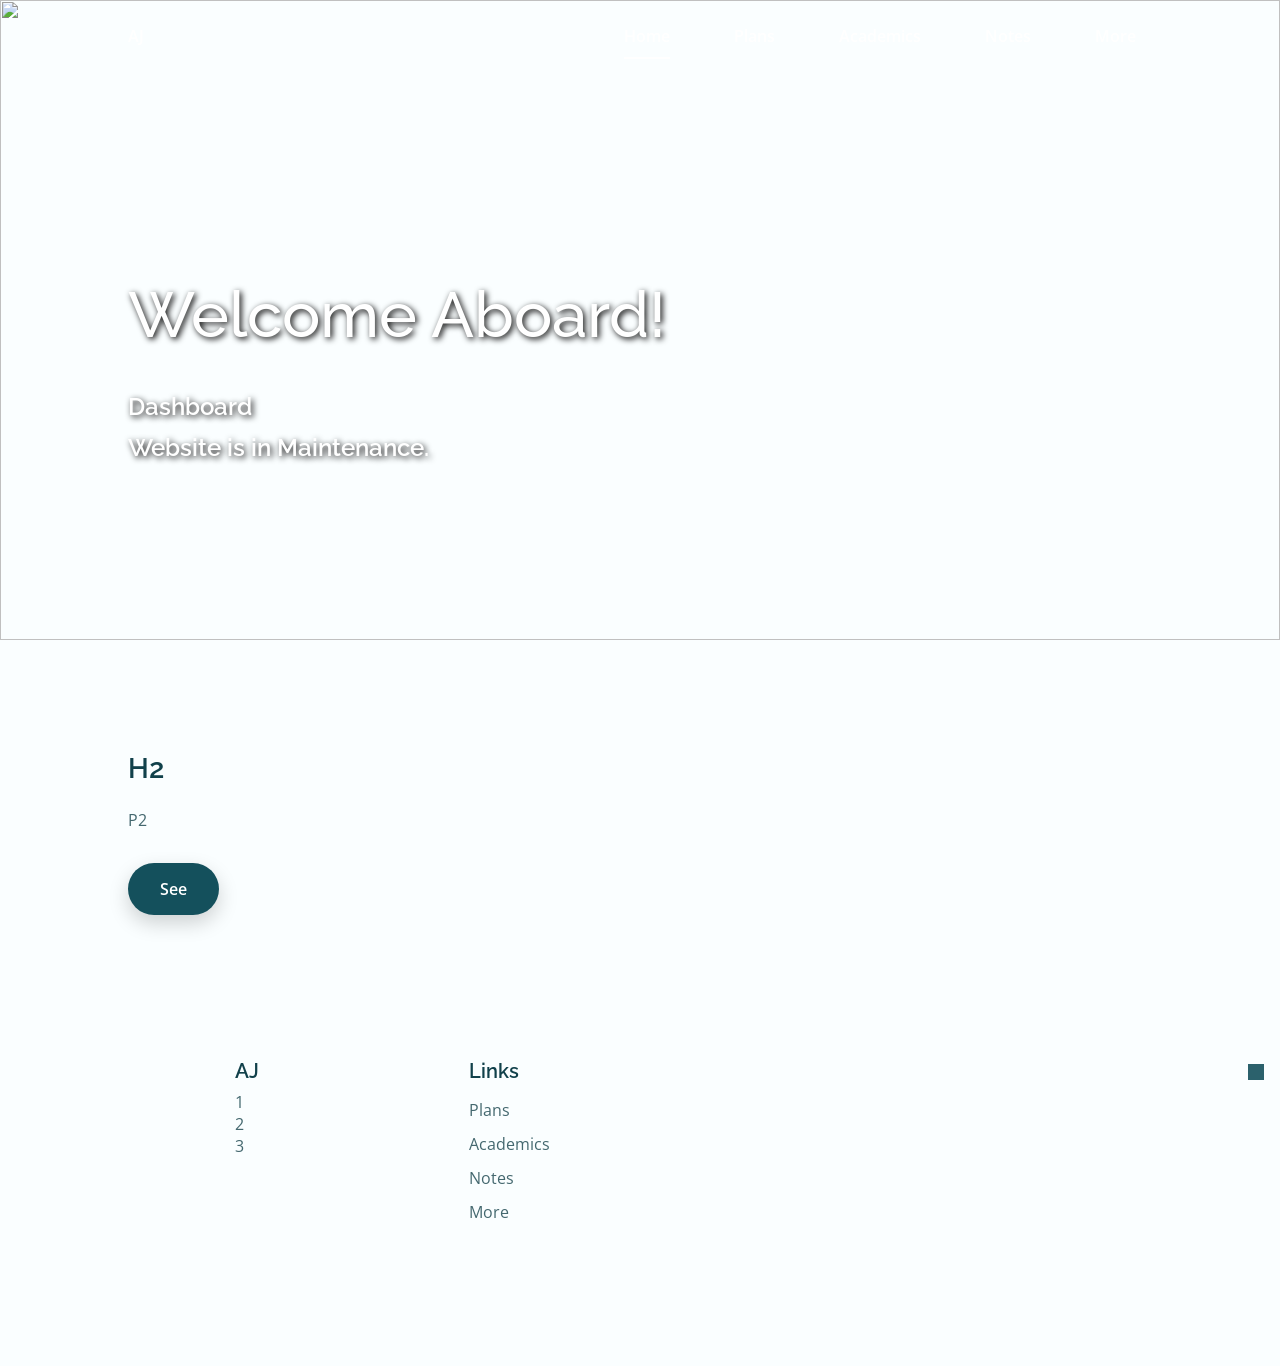
==== commit 616821ac: "Add files via upload" ====
--- a/index.html
+++ b/index.html
@@ -65,6 +65,7 @@
                     <div class="home__data">
                         <h1 class="home__data-title">Welcome Aboard!</h1>
                         <h1 class="home__data-subtitle">Dashboard<br></h1>
+                        <h1 class="home__data-subtitle">Website is in Maintenance.<br></h1>
                         <p class="paranew"></p>
                         <!-- <a href="#" class="button">Explore</a> -->
 
--- a/assets/css/styles.css
+++ b/assets/css/styles.css
@@ -315,26 +315,28 @@
 .home__social-link, 
 .home__info {
   color: var(--white-color);
-  text-shadow: 2px 2px 6px rgba(0,0,0,.8);
+  text-shadow: 2px 2px 6px rgba(0,0,0,1);
 }
 
 .home__data-subtitle {
   display: block;
   font-weight: var(--font-semi-bold);
   margin-bottom: var(--mb-0-75);
-  text-shadow: 2px 2px 6px rgba(0,0,0,.8);
+  text-shadow: 2px 2px 6px rgba(0,0,0,1);
 }
 
 .home__data-title {
   font-size: var(--biggest-font-size);
   font-weight: var(--font-medium);
   margin-bottom: var(--mb-2-5);
-  text-shadow: 2px 2px 6px rgba(0,0,0,.8);
+  text-shadow: 2px 2px 6px rgba(0,0,0,1);
 }
 
 .home__social {
   display: flex;
-  flex-direction: column;
+  .chapter-card{
+    flex-direction:row;
+};
   row-gap: 1.5rem;
 }
 
@@ -640,7 +642,9 @@
   width: 100%;
   height: 100%;
   display: flex;
-  flex-direction: column;
+ .chapter-card{
+    flex-direction:row;
+};
   justify-content: space-between;
   padding: .75rem .75rem 1rem;
 }
@@ -783,7 +787,9 @@
 
 .footer__rights {
   display: flex;
-  flex-direction: column;
+  .chapter-card{
+    flex-direction:row;
+};
   row-gap: 1.5rem;
   text-align: center;
 }
@@ -1088,6 +1094,7 @@
 
 .paranew {
   margin-bottom: 10px;
+  text-shadow: 2px 2px 6px rgba(0,0,0,1);
 }
 
 .instruction-box {
@@ -1274,15 +1281,16 @@
 
 
 .notes__container{
-    grid-template-columns: repeat(auto-fit, minmax(260px,1fr));
-    gap:2rem;
+    display:grid;
+    grid-template-columns:repeat(4,1fr);
+    gap:1.5rem;
     margin-top:3rem;
 }
 
 .notes__card{
     background:var(--container-color);
     border-radius:1.25rem;
-    padding:2rem;
+    padding:1.3rem;
     text-align:center;
     box-shadow:0 8px 30px rgba(0,0,0,.15);
     transition:.35s;
@@ -1293,13 +1301,13 @@
 }
 
 .notes__icon{
-    font-size:3rem;
+    font-size:2.3rem;
     color:var(--first-color);
     margin-bottom:1rem;
 }
 
 .notes__title{
-    font-size:1.3rem;
+    font-size:1.15rem;
     margin-bottom:.3rem;
 }
 
@@ -1313,6 +1321,8 @@
     justify-content:center;
     gap:.8rem;
     flex-wrap:wrap;
+    padding: .6rem 1.1rem;
+    font-size: .85rem;
 }
 
 .notes__card{
@@ -1323,6 +1333,8 @@
     box-shadow: 0 8px 30px rgba(0,0,0,.15);
     transition: .35s ease;
     cursor: pointer;
+    position:relative;
+    z-index:1;
 }
 
 .notes__card:hover{
@@ -1333,6 +1345,8 @@
 .subject-block{
     margin:4rem auto;
     max-width:900px;
+    position:relative;
+    z-index:1;
 }
 
 .subject-block h2{
@@ -1343,6 +1357,15 @@
     font-size:2rem;
 }
 
+.subject-block h3{
+    margin-bottom:1rem;
+    display:flex;
+    align-items:center;
+    gap:.6rem;
+    font-size:1.5rem;
+    font-weight:600;
+}
+
 .chapter-card{
     display:flex;
     align-items:center;
@@ -1399,7 +1422,52 @@
 
 .chapter-card{
     flex-direction:column;
-    text-align:center;
+    text-align:center;@media screen and (max-width:768px){
+
+.chapter-card{
+    display:flex;
+    flex-direction:row;      /* keep horizontal */
+    align-items:center;
+    gap:1rem;
+    padding:1rem 1.2rem;
+    text-align:left;
+}
+
+.chapter-number{
+    width:55px;
+    height:55px;
+    font-size:1.1rem;
+    flex-shrink:0;
+}
+
+.chapter-content{
+    flex:1;
+    min-width:0;
+}
+
+.chapter-content h3{
+    font-size:1rem;
+    margin-bottom:.3rem;
+}
+
+.chapter-content p{
+    font-size:.85rem;
+}
+
+.chapter-status{
+    margin-top:.45rem;
+}
+
+.button--small{
+    padding:.75rem;
+    min-width:50px;
+    flex-shrink:0;
+}
+
+.chapter-content h3{
+    word-break:break-word;
+}
+}
 }
 
 }
@@ -1427,6 +1495,8 @@
     box-shadow:0 12px 35px rgba(0,0,0,.12);
 
     transition:.35s;
+    position:relative;
+    z-index:9999;
 }
 
 .notes-search:hover{
@@ -1488,27 +1558,28 @@
 }
 
 .search-results{
-
     position:absolute;
-
     top:100%;
     left:0;
-
     width:100%;
 
-    background:var(--container-color);
-
+    background:#1d2b36 !important;
+
+    border:1px solid #2d3f4f;
     border-radius:20px;
 
     margin-top:10px;
 
     overflow:hidden;
 
-    box-shadow:0 15px 40px rgba(0,0,0,.18);
+    box-shadow:0 15px 40px rgba(0,0,0,.35);
 
     display:none;
 
-    z-index:100;
+    z-index:10000;
+
+    opacity:1 !important;
+    backdrop-filter:none !important;
 }
 
 .notes-search{
@@ -1517,14 +1588,10 @@
 }
 
 .search-item{
-
+    background:#1d2b36 !important;
+    color:#fff;
     padding:15px 20px;
-
-    cursor:pointer;
-
-    transition:.25s;
-
-    border-bottom:1px solid rgba(255,255,255,.05);
+    border-bottom:1px solid rgba(255,255,255,.08);
 }
 
 .search-item:hover{
@@ -1551,14 +1618,229 @@
     color:#fff;
 }
 
+.chapter-status.not-started{
+    background:#fbc02d;
+    color:#000;
+}
+
+.chapter-status.in-progress{
+    background:#1976d2;
+    color:#fff;
+}
 
 .search-badge{
     float:right;
-    background:#d32f2f;
-    color:#fff;
     padding:3px 10px;
     border-radius:15px;
     font-size:.72rem;
     font-weight:700;
     text-transform:uppercase;
+}
+
+.search-badge.incomplete{
+    background:#d32f2f;
+    color:#fff;
+}
+
+.search-badge.not-started{
+    background:#fbc02d;
+    color:#000;
+}
+
+.search-badge.in-progress{
+    background:#1976d2;
+    color:#fff;
+}
+
+/*=============== click view or download ===============*/
+.note-buttons{
+    display:flex;
+    gap:12px;
+    flex-wrap:wrap;
+}
+
+.button-download{
+    background:#28a745;
+}
+
+.button-download:hover{
+    background:#218838;
+}
+
+
+@media screen and (max-width:768px){
+
+    .chapter-card{
+        display:flex;
+        flex-direction:row;
+        align-items:center;
+        justify-content:space-between;
+        gap:1rem;
+        padding:1rem 1.2rem;
+        text-align:left;
+    }
+
+    .chapter-number{
+    width:48px;
+    height:48px;
+    font-size:1rem;
+}
+
+    .chapter-content{
+    flex:1;
+    min-width:0;
+    padding-right:.5rem;
+}
+
+    .chapter-content h3{
+        font-size:1rem;
+        margin:0 0 .3rem;
+        word-break:break-word;
+    }
+
+    .chapter-content p{
+        font-size:.85rem;
+        margin:0 0 .35rem;
+    }
+
+    .chapter-status{
+        margin-top:.2rem;
+    }
+
+    .button--small{
+        padding:.75rem;
+        min-width:50px;
+        flex-shrink:0;
+    }
+
+}
+
+@media screen and (max-width:768px){
+
+    .notes__container{
+        grid-template-columns:repeat(2,1fr);
+        gap:1rem;
+    }
+
+    .notes__card{
+        padding:1rem;
+        position:relative;
+        z-index:1;
+    }
+
+    .notes__icon{
+        font-size:2rem;
+    }
+
+    .notes__title{
+        font-size:1rem;
+    }
+
+    .notes__buttons{
+        flex-direction:column;
+        gap:.6rem;
+    }
+
+    .button--small{
+    width:40px;
+    height:40px;
+    min-width:40px;
+    padding:0;
+    display:flex;
+    align-items:center;
+    justify-content:center;
+    flex-shrink:0;
+}
+
+.button--small i{
+    font-size:1.1rem;
+}
+
+    .notes__buttons .button{
+        padding:.55rem 1rem;
+        font-size:.8rem;
+    }
+
+}
+
+
+
+/* New searchbar feature of arrow and EYE appearing while searching*/ 
+.search-item{
+    display:flex;
+    align-items:center;
+    gap:10px;
+    padding:12px 18px;
+}
+
+.search-title{
+    flex:1;
+    min-width:0;
+    font-weight:600;
+}
+
+.search-actions{
+    display:flex;
+    align-items:center;
+    gap:8px;
+    flex-shrink:0;
+}
+
+.search-actions i{
+    font-size:1.2rem;
+    cursor:pointer;
+    transition:.25s;
+}
+
+.search-actions i:hover{
+    color:var(--first-color);
+}
+
+.search-open{
+    color:inherit;
+    text-decoration:none;
+}
+
+@media screen and (max-width:768px){
+
+    .search-item{
+        gap:6px;
+        padding:10px 12px;
+    }
+
+    .search-title{
+        font-size:.9rem;
+    }
+
+    .search-badge{
+        font-size:.65rem;
+        padding:2px 6px;
+    }
+
+    .search-actions{
+        gap:6px;
+    }
+
+    .search-actions i{
+        font-size:1rem;
+    }
+
+}
+
+
+
+
+@media screen and (max-width:768px){
+
+    .notes-search{
+        z-index:9999;
+    }
+
+    .search-results{
+        z-index:10000;
+        width:100%;
+        max-height:300px;
+        overflow-y:auto;
+    }
+
 }
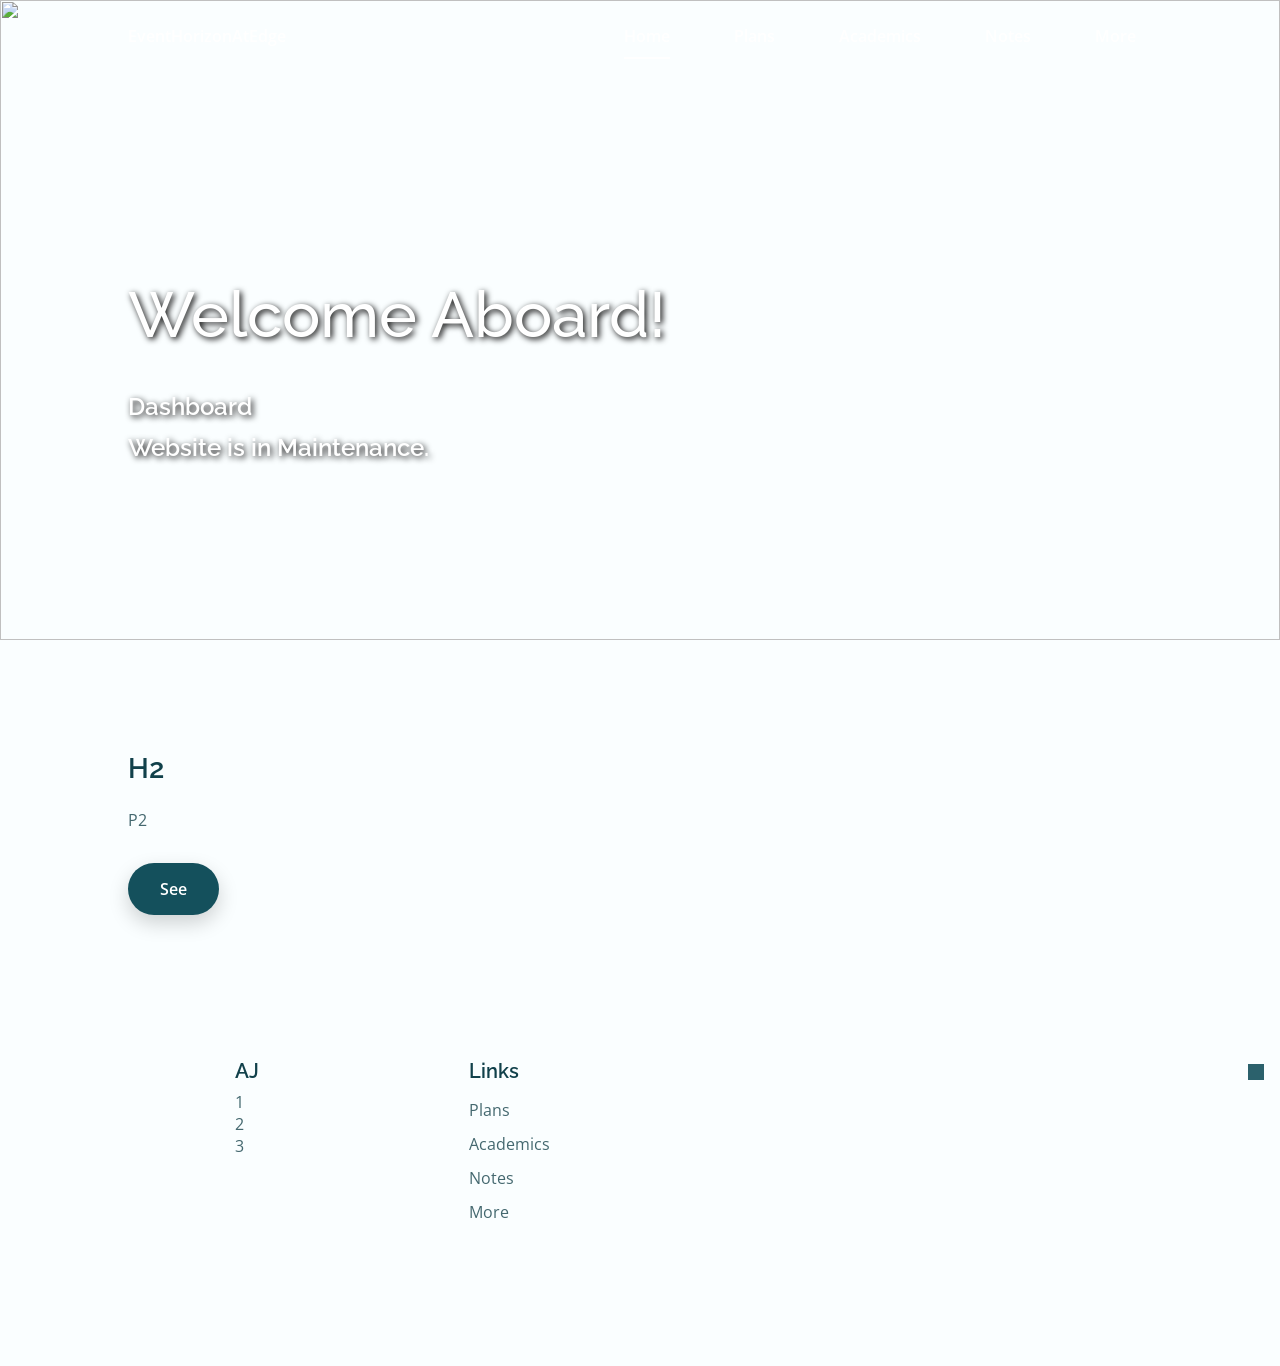
==== commit 3b0b3f0a: "Add files via upload" ====
--- a/index.html
+++ b/index.html
@@ -20,7 +20,7 @@
     <body>
         <header class="header" id="header">
             <nav class="nav container">
-                <a href="index.html" class="nav__logo">AJ</a>
+                <a href="index.html" class="nav__logo">EventHorizonAtEdge</a>
 
                 <div class="nav__menu" id="nav-menu">
                     <ul class="nav__list">
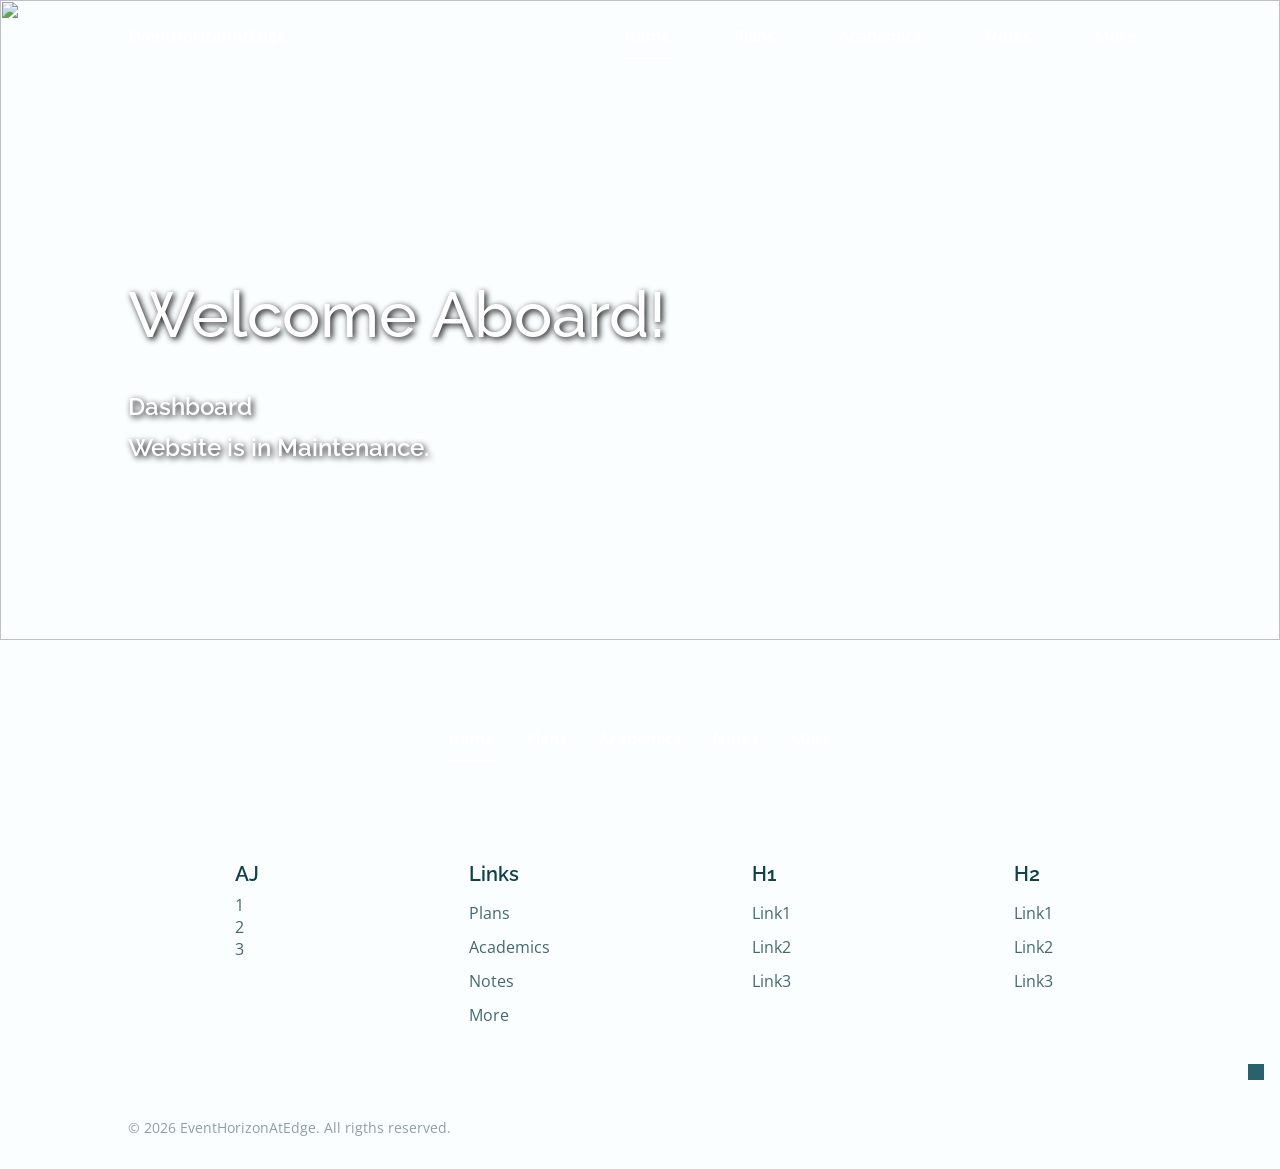
==== commit 146360a2: "Add files via upload" ====
--- a/index.html
+++ b/index.html
@@ -90,7 +90,7 @@
 
 
             
-            <!--==================== ABOUT ====================-->
+            <!--==================== ABOUT ====================
             <section class="about section" id="about">
                 <div class="about__container container grid">
                     <div class="about__data">
@@ -111,9 +111,34 @@
                     </div>
                 </div>
             </section>
+            -->
+
+            <br>
+            <br>
+            <br>
+            <br>
+            <div class="header__center">
+    <ul class="header__links">
+        <li class="nav__item">
+            <a href="#home" class="nav__link active-link">Home</a>
+        </li>
+        <li class="nav__item">
+            <a href="plans.html" class="nav__link">Plans</a>
+        </li>
+        <li class="nav__item">
+            <a href="acad.html" class="nav__link">Academics</a>
+        </li>
+        <li class="nav__item">
+            <a href="notes.html" class="nav__link">Notes</a>
+        </li>
+        <li class="nav__item">
+            <a href="more.html" class="nav__link">More</a>
+        </li>
+    </ul>
+</div>
             
 
-            
+
             
 
         <!--==================== FOOTER ====================-->
--- a/assets/css/styles.css
+++ b/assets/css/styles.css
@@ -1843,4 +1843,41 @@
         overflow-y:auto;
     }
 
+}
+
+
+
+.search-na{
+    font-size: .75rem;
+    font-weight: 700;
+    color: var(--text-color-light);
+    padding: .2rem .45rem;
+    border: 1px solid var(--text-color-light);
+    border-radius: .35rem;
+    user-select: none;
+}
+
+.na-label{
+    font-size: .75rem;
+    font-weight: 700;
+    color: var(--text-color-light);
+}
+
+
+
+/* Center navigation */
+.header__center{
+    display: flex;
+    justify-content: center;
+    align-items: center;
+    flex: 1;
+}
+
+.header__links{
+    display: flex;
+    align-items: center;
+    gap: 2rem;
+    list-style: none;
+    margin: 0;
+    padding: 0;
 }
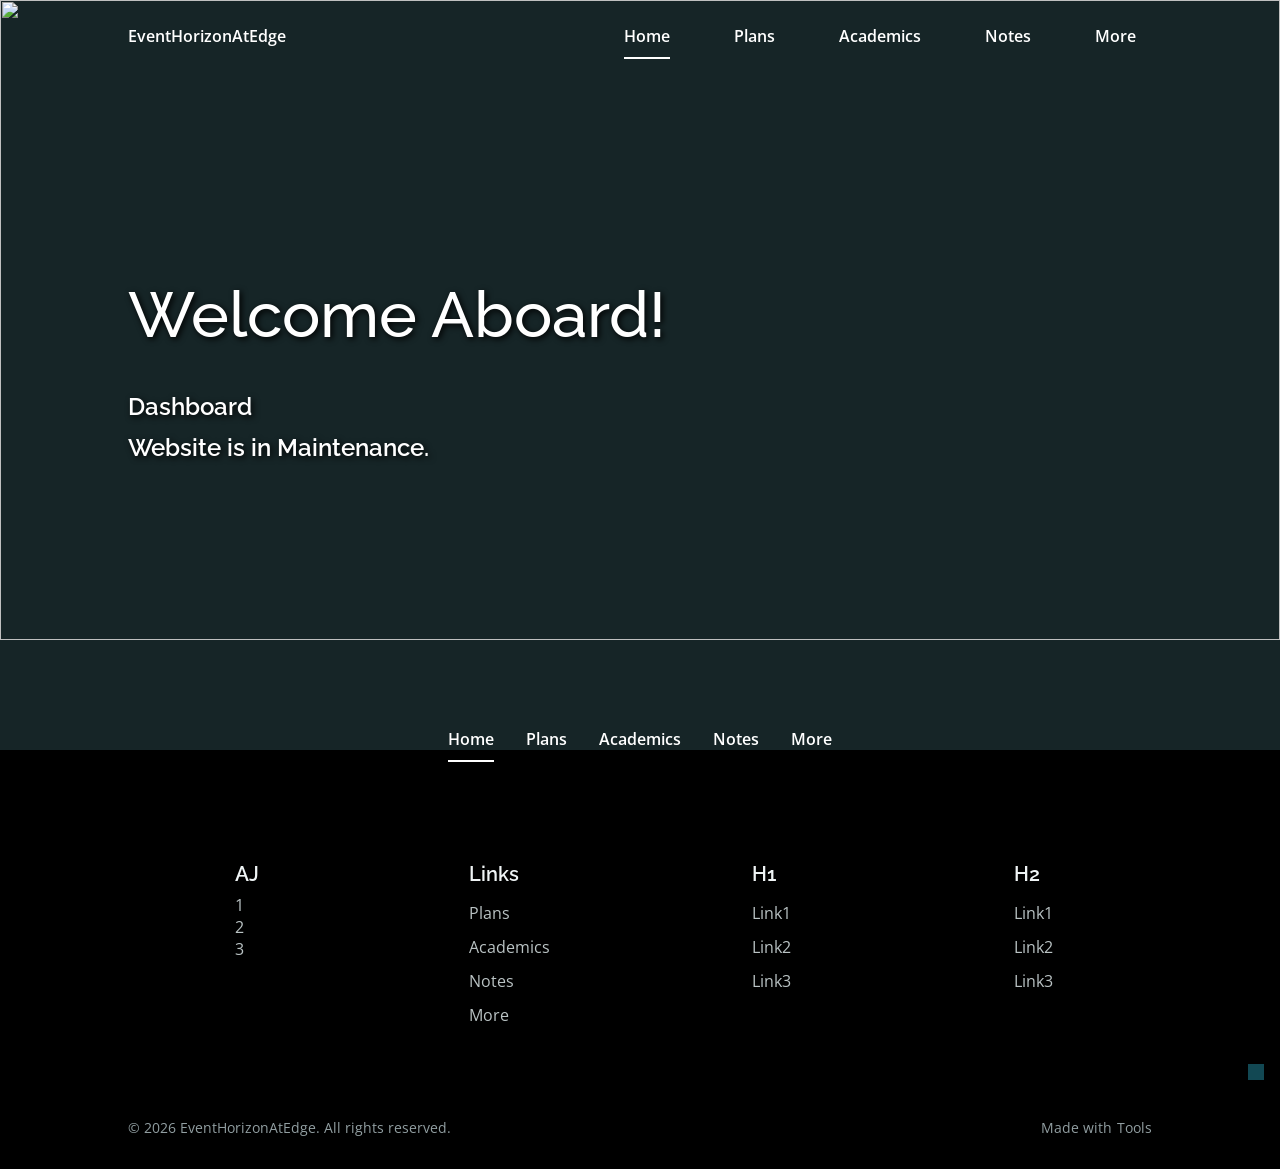
==== commit 4a7bb9ed: "Add files via upload" ====
--- a/index.html
+++ b/index.html
@@ -216,13 +216,15 @@
                 </div>
 
                 <div class="footer__rights">
-                    <p class="footer__copy">&#169; 2026 EventHorizonAtEdge. All rigths reserved.</p>
-                    <div class="footer__terms">
-                        <a href="#" class="footer__terms-link"></a>
-                        <a href="#" class="footer__terms-link"></a>
-                    </div>
-                </div>
-            </div>
+    <p class="footer__copy">
+        &#169; 2026 EventHorizonAtEdge. All rights reserved.
+    </p>
+
+    <div class="footer__terms">
+        <span class="footer__copy">Made with </span>
+        <a href="funtool.html" class="footer__terms-link">Tools</a>
+    </div>
+</div>
         </footer>
 
 
--- a/assets/css/styles.css
+++ b/assets/css/styles.css
@@ -334,9 +334,6 @@
 
 .home__social {
   display: flex;
-  .chapter-card{
-    flex-direction:row;
-};
   row-gap: 1.5rem;
 }
 
@@ -642,9 +639,6 @@
   width: 100%;
   height: 100%;
   display: flex;
- .chapter-card{
-    flex-direction:row;
-};
   justify-content: space-between;
   padding: .75rem .75rem 1rem;
 }
@@ -739,6 +733,12 @@
   transition: var(--img-transition);
 }
 
+
+.footer {
+    background: #000;
+    padding: 4rem 0 2rem;
+}
+
 /*=============== FOOTER ===============*/
 
 .footer__container {
@@ -787,11 +787,10 @@
 
 .footer__rights {
   display: flex;
-  .chapter-card{
-    flex-direction:row;
-};
-  row-gap: 1.5rem;
-  text-align: center;
+  justify-content: space-between;
+  align-items: center;
+  flex-wrap: wrap;
+  gap: 1rem;
 }
 
 .footer__copy, .footer__terms-link {
@@ -801,8 +800,8 @@
 
 .footer__terms {
   display: flex;
-  column-gap: 1.5rem;
-  justify-content: center;
+  align-items: center;
+  gap: .3rem;
 }
 
 .footer__terms-link:hover {
@@ -1374,12 +1373,17 @@
 
     background:var(--container-color);
     border-radius:18px;
-
     padding:1.3rem 1.8rem;
 
     box-shadow:0 8px 20px rgba(0,0,0,.12);
 
-    transition:.35s;
+    transition: transform .35s ease, box-shadow .35s ease;
+
+    opacity: 0;
+transform: translateX(-80px);
+transition:
+    opacity 2s cubic-bezier(0.22, 1, 0.36, 1),
+    transform 2s cubic-bezier(0.22, 1, 0.36, 1);
 }
 
 .chapter-card:hover{
@@ -1387,6 +1391,12 @@
     box-shadow:0 15px 35px rgba(0,0,0,.2);
 }
 
+.chapter-card.show {
+    opacity: 1;
+    transform: translateX(0);
+}
+
+
 .chapter-number{
     width:60px;
     height:60px;
@@ -1418,89 +1428,25 @@
     color:var(--text-color-light);
 }
 
-@media screen and (max-width:768px){
-
-.chapter-card{
-    flex-direction:column;
-    text-align:center;@media screen and (max-width:768px){
-
-.chapter-card{
-    display:flex;
-    flex-direction:row;      /* keep horizontal */
-    align-items:center;
-    gap:1rem;
-    padding:1rem 1.2rem;
-    text-align:left;
-}
-
-.chapter-number{
-    width:55px;
-    height:55px;
-    font-size:1.1rem;
-    flex-shrink:0;
-}
-
-.chapter-content{
-    flex:1;
-    min-width:0;
-}
-
-.chapter-content h3{
-    font-size:1rem;
-    margin-bottom:.3rem;
-}
-
-.chapter-content p{
-    font-size:.85rem;
-}
-
-.chapter-status{
-    margin-top:.45rem;
-}
-
-.button--small{
-    padding:.75rem;
-    min-width:50px;
-    flex-shrink:0;
-}
-
-.chapter-content h3{
-    word-break:break-word;
-}
-}
-}
-
-}
-
 
 /*========== NOTES SEARCH ==========*/
 
 .notes-search{
-
     max-width:750px;
-
     margin:3rem auto 4rem;
-
     display:flex;
     align-items:center;
-
     padding:1rem 1.4rem;
-
-    background:var(--container-color);
-
+    background: #1d2b36;
     border-radius:60px;
-
     border:2px solid transparent;
-
     box-shadow:0 12px 35px rgba(0,0,0,.12);
-
-    transition:.35s;
     position:relative;
     z-index:9999;
 }
 
 .notes-search:hover{
-    transform:translateY(-3px);
+    transform:none;
     box-shadow:0 18px 45px rgba(0,0,0,.18);
 }
 
@@ -1570,7 +1516,11 @@
 
     margin-top:10px;
 
-    overflow:hidden;
+    max-height:60vh;      /* Maximum height = 60% of screen */
+    overflow-y:auto;      /* Enable vertical scrolling */
+    max-height: calc(100vh - var(--header-height) - 120px);
+    overflow-y: auto;
+    overflow-x: hidden;
 
     box-shadow:0 15px 40px rgba(0,0,0,.35);
 
@@ -1582,9 +1532,31 @@
     backdrop-filter:none !important;
 }
 
+.search-results::-webkit-scrollbar{
+    width:8px;
+}
+
+.search-results::-webkit-scrollbar-track{
+    background:#243541;
+    border-radius:10px;
+}
+
+.search-results::-webkit-scrollbar-thumb{
+    background:#4d6b80;
+    border-radius:10px;
+}
+
+.search-results::-webkit-scrollbar-thumb:hover{
+    background:var(--first-color);
+}
+
+
+
+
 .notes-search{
-
-    position:relative;
+    position: sticky;
+    top: calc(var(--header-height) + 10px);
+    z-index: 999;
 }
 
 .search-item{
@@ -1880,4 +1852,30 @@
     list-style: none;
     margin: 0;
     padding: 0;
+}
+
+
+
+
+.notes-search.fixed-search{
+    position: fixed;
+    top: calc(var(--header-height) + 10px);
+    left: 50%;
+    transform: translateX(-50%);
+    width: min(750px, calc(100% - 2rem));
+    z-index: 999;
+    margin: 0;
+}
+
+
+
+@keyframes slideInLeft {
+    from {
+        opacity: 0;
+        transform: translateX(-60px);
+    }
+    to {
+        opacity: 1;
+        transform: translateX(0);
+    }
 }
